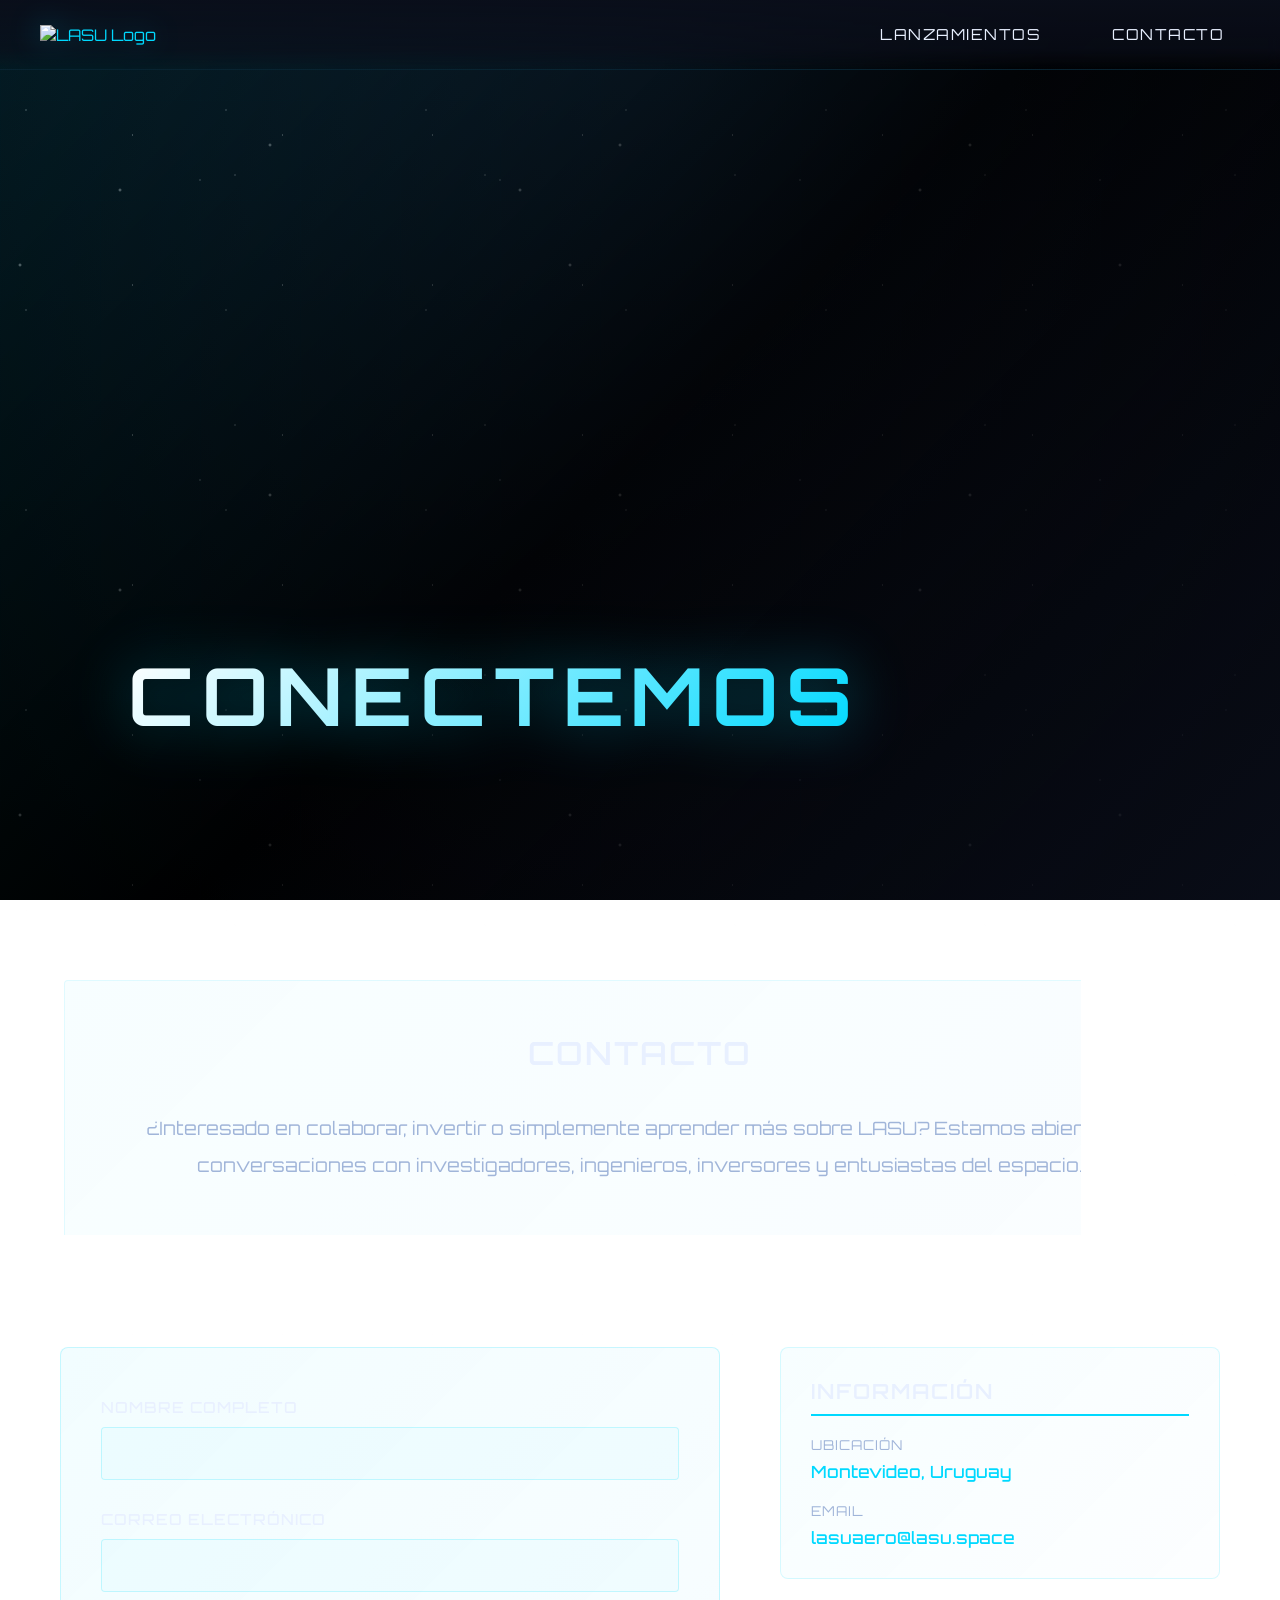
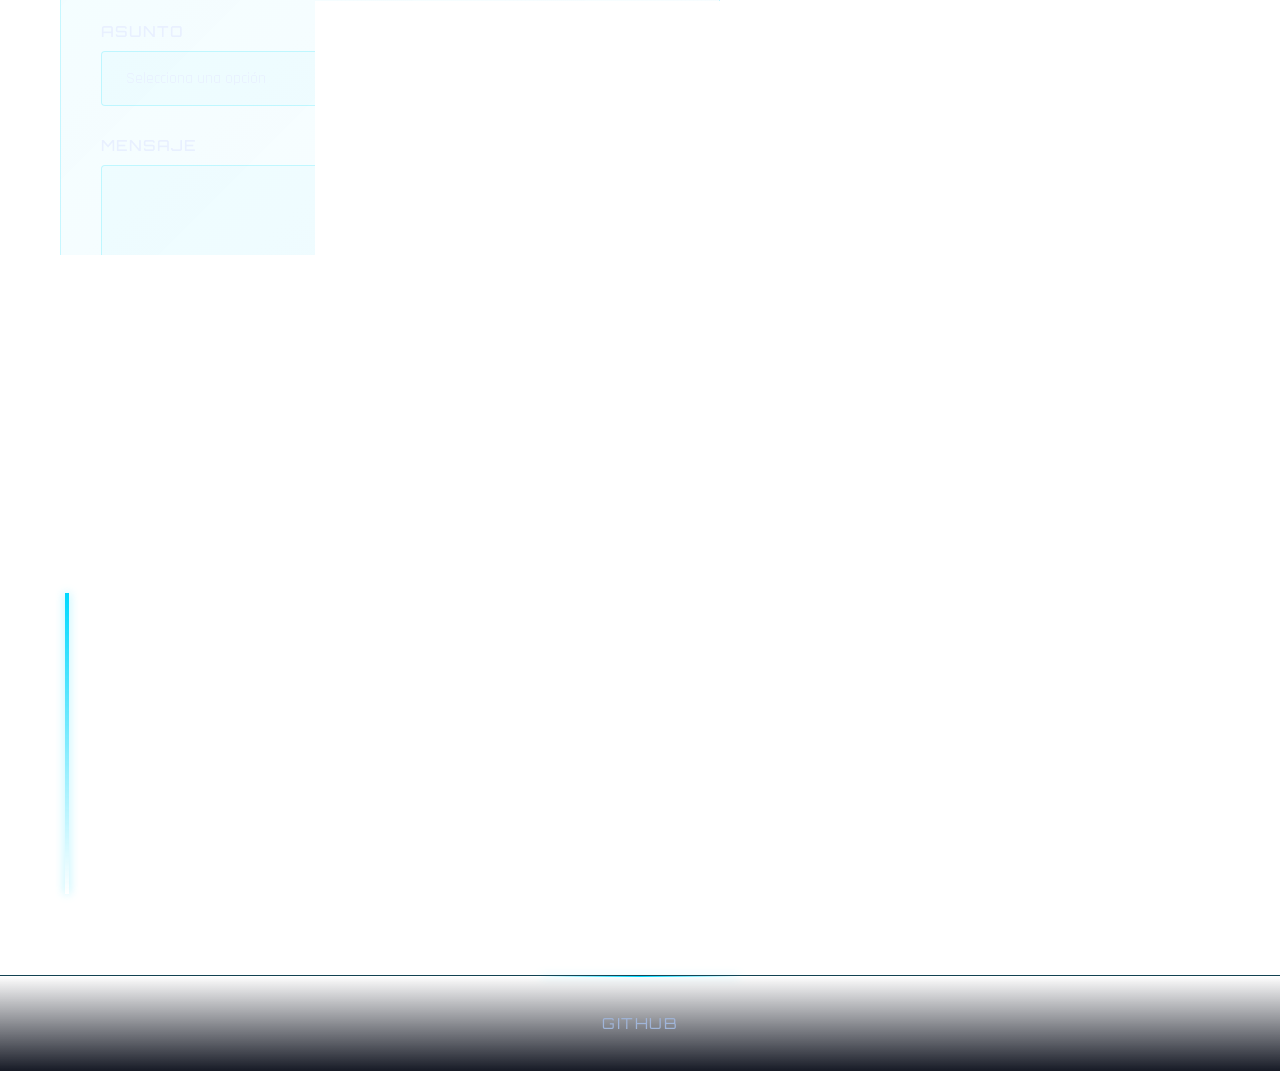
==== docs/contacto.html @ 4ed7aaea "Add contact page and form functionality - Created contacto.html for the contact page with a form for" ====
<!DOCTYPE html>
<html lang="es">
  <head>
    <meta charset="UTF-8" />
    <meta name="viewport" content="width=device-width, initial-scale=1.0" />
    <title>LASU | Contacto</title>
    <link rel="stylesheet" href="styles.css" />
    <link rel="icon" href="favicon.png" />
    <link rel="preconnect" href="https://fonts.googleapis.com" />
    <link rel="preconnect" href="https://fonts.gstatic.com" crossorigin />
    <link href="https://fonts.googleapis.com/css2?family=Orbitron:wght@400;500;600;700;900&family=Rajdhani:wght@300;400;500;600;700&display=swap" rel="stylesheet" />
  </head>
  <body>
    <GlobalScripts />
    <header class="header">
      <nav class="navbar">
        <a href="index.html">
          <img src="LASU_logo.png" alt="LASU Logo" class="logo" />
        </a>
        <div class="menu-desktop">
          <a href="lanzamientos.html">Lanzamientos</a>
          <a href="contacto.html">Contacto</a>
        </div>
      </nav>
    </header>
    
    <!-- Menú móvil -->
    <aside class="menu-mobile" id="menuMobile">
      <a href="lanzamientos.html">Lanzamientos</a>
      <a href="contacto.html">Contacto</a>
    </aside>
    
    <!-- Overlay -->
    <div class="overlay" id="overlay"></div>
    
    <!-- UI ROOT -->
    <div id="ui-root">
      <button class="menu-btn" id="menuBtn" aria-label="Abrir menú">
        <span></span>
        <span></span>
        <span></span>
      </button>
    </div>
    
    <!-- Hero Section -->
    <div class="hero" style="background-image: url('https://images.unsplash.com/photo-1451187580459-43490279c0fa?w=1920')">
      <div class="nl">
        <h2>Conectemos</h2>
      </div>
    </div>
    
    <main>
      <div class="contact-intro article" style="max-width: 90%;">
        <h2>Contacto</h2>
        <p>
          ¿Interesado en colaborar, invertir o simplemente aprender más sobre LASU?
          Estamos abiertos a conversaciones con investigadores, ingenieros, inversores
          y entusiastas del espacio.
        </p>
      </div>

      <!-- Contact Form -->
      <div class="contact-container">
        <div class="contact-form-wrapper">
          <div class="contact-form">
            <div class="form-group">
              <label for="nombre">Nombre completo</label>
              <input type="text" id="nombre" name="nombre" required />
            </div>

            <div class="form-group">
              <label for="email">Correo electrónico</label>
              <input type="email" id="email" name="email" required />
            </div>

            <div class="form-group">
              <label for="asunto">Asunto</label>
              <select id="asunto" name="asunto" required>
                <option value="">Selecciona una opción</option>
                <option value="colaboracion">Colaboración técnica</option>
                <option value="inversion">Oportunidades de inversión</option>
                <option value="prensa">Consultas de prensa</option>
                <option value="academico">Colaboración académica</option>
                <option value="otro">Otro</option>
              </select>
            </div>

            <div class="form-group">
              <label for="mensaje">Mensaje</label>
              <textarea id="mensaje" name="mensaje" rows="6" required></textarea>
            </div>

            <button type="submit" class="btn-vaso btn-submit">
              Enviar mensaje
            </button>
          </div>
        </div>

        <!-- Contact Info Sidebar -->
        <div class="contact-info">
          <div class="info-section">
            <h3>Información</h3>
            <div class="info-item">
              <span class="info-label">Ubicación</span>
              <span class="info-value">Montevideo, Uruguay</span>
            </div>
            <div class="info-item">
              <span class="info-label">Email</span>
              <span class="info-value">lasuaero@lasu.space</span>
            </div>
          </div>

          <div class="info-section">
            <h3>Áreas de interés</h3>
            <ul class="interest-list">
              <li>Ingeniería aeroespacial</li>
              <li>Sistemas de propulsión</li>
              <li>Aviónica y telemetría</li>
              <li>Física teórica aplicada</li>
              <li>Manufactura avanzada</li>
            </ul>
          </div>
        </div>
      </div>

      <div class="article" style="max-width: 90%; margin-top: 80px;">
        <h2>Oportunidades</h2>
        <p>
          Buscamos colaboradores técnicos, inversores visionarios y socios estratégicos
          que compartan nuestra pasión por la exploración espacial y el desarrollo
          tecnológico sostenible. Si crees que puedes contribuir a nuestra misión,
          nos encantaría conocerte.
        </p>
      </div>
    </main>
    
    <!-- Footer -->
    <footer class="site-footer">
      <a href="#">GitHub</a>
    </footer>

    <script src="scripts.js" defer></script>
    <script src="overlay.js" defer></script>
    <script src="contact.js" defer></script>
  </body>
</html>
---- docs/styles.css ----
/* ================= CUSTOM PROPERTIES ================= */
:root {
  --navbar-h: 70px;
  --menu-width: 300px;
  --accent: #00d9ff;
  --accent-glow: rgba(0, 217, 255, 0.4);
  --menu-bg: rgba(5, 10, 20, 0.95);
  --overlay-bg: rgba(0, 0, 0, 0.7);
  --blur-level: 8px;
  --space-dark: #0a0e1a;
  --space-darker: #050810;
  --text-primary: #e8f0ff;
  --text-secondary: #a0b5d9;
}

/* ================= RESET & BASE ================= */
* {
  box-sizing: border-box;
  margin: 0;
  padding: 0;
}

html {
  font-family: "Orbitron", "Rajdhani", "Exo 2", system-ui, sans-serif;
  font-weight: 300;
  color: var(--text-primary);
  scroll-behavior: smooth;
}

body {
  min-height: 100vh;
  background: radial-gradient(ellipse at top, #0f1829 0%, #000000 100%);
  background-attachment: fixed;
  color: var(--text-primary);
  overflow-x: hidden;
  display: flex;
  flex-direction: column;
  position: relative;
}

/* Starfield background effect */
body::before {
  content: '';
  position: fixed;
  width: 200%;
  height: 200%;
  top: -50%;
  left: -50%;
  background-image: 
    radial-gradient(2px 2px at 20% 30%, white, transparent),
    radial-gradient(2px 2px at 60% 70%, white, transparent),
    radial-gradient(1px 1px at 50% 50%, white, transparent),
    radial-gradient(1px 1px at 80% 10%, white, transparent),
    radial-gradient(2px 2px at 90% 60%, white, transparent),
    radial-gradient(1px 1px at 33% 80%, white, transparent),
    radial-gradient(1px 1px at 15% 90%, white, transparent);
  background-size: 
    550px 550px,
    350px 350px,
    250px 250px,
    300px 300px,
    400px 400px,
    200px 200px,
    150px 150px;
  background-repeat: repeat;
  animation: stars 120s linear infinite;
  opacity: 0.6;
  z-index: 0;
  pointer-events: none;
}

@keyframes stars {
  from { transform: translateY(0); }
  to { transform: translateY(-1000px); }
}

/* Grid overlay */
body::after {
  content: '';
  position: fixed;
  inset: 0;
  background-image: 
    linear-gradient(rgba(0, 217, 255, 0.03) 1px, transparent 1px),
    linear-gradient(90deg, rgba(0, 217, 255, 0.03) 1px, transparent 1px);
  background-size: 100px 100px;
  pointer-events: none;
  z-index: 0;
  opacity: 0.3;
}

main {
  position: relative;
  flex: 1;
  z-index: 1;
}

a {
  color: var(--accent);
  transition: all 0.3s ease;
  text-decoration: none;
}

a:hover {
  color: #ffffff;
  text-shadow: 0 0 10px var(--accent-glow);
}

/* ================= NAVBAR ================= */
.navbar {
  position: fixed;
  top: 0;
  left: 0;
  width: 100%;
  height: var(--navbar-h);
  padding: 0 40px;
  display: flex;
  align-items: center;
  justify-content: space-between;
  background: linear-gradient(to bottom, 
    rgba(10, 14, 26, 0.95) 0%, 
    rgba(10, 14, 26, 0.7) 70%,
    transparent 100%);
  backdrop-filter: blur(10px);
  border-bottom: 1px solid rgba(0, 217, 255, 0.1);
  z-index: 1000;
  transition: all 0.5s cubic-bezier(0.4, 0, 0.2, 1);
}

.logo {
  display: flex;
  width: 120px;
  filter: drop-shadow(0 0 15px rgba(0, 217, 255, 0.3));
  transform: translateY(0);
  opacity: 1;
  transition:
    transform 0.5s cubic-bezier(0.4, 0, 0.2, 1),
    opacity 0.3s ease;
}

.logo.oculta {
  transform: translateY(-200%);
  opacity: 0;
}

/* ================= DESKTOP MENU ================= */
.menu-desktop {
  display: flex;
  gap: 40px;
  transform: translateY(0);
  opacity: 1;
  transition:
    transform 0.5s cubic-bezier(0.4, 0, 0.2, 1),
    opacity 0.3s ease;
}

.menu-desktop.oculta {
  transform: translateY(-200%);
  opacity: 0;
}

.menu-desktop a {
  color: var(--text-primary);
  text-decoration: none;
  position: relative;
  font-size: 0.95rem;
  font-weight: 400;
  letter-spacing: 1.5px;
  text-transform: uppercase;
  padding: 8px 16px;
  transition: all 0.3s ease;
}

.menu-desktop a::before {
  content: '';
  position: absolute;
  inset: 0;
  background: linear-gradient(135deg, 
    rgba(0, 217, 255, 0.1), 
    rgba(0, 150, 255, 0.05));
  opacity: 0;
  transition: opacity 0.3s ease;
  z-index: -1;
  clip-path: polygon(5% 0%, 100% 0%, 95% 100%, 0% 100%);
}

.menu-desktop a::after {
  content: "";
  position: absolute;
  bottom: 0;
  left: 0;
  width: 0;
  height: 2px;
  background: linear-gradient(90deg, var(--accent), #0096ff);
  box-shadow: 0 0 10px var(--accent-glow);
  transition: width 0.4s cubic-bezier(0.4, 0, 0.2, 1);
}

.menu-desktop a:hover::before {
  opacity: 1;
}

.menu-desktop a:hover::after {
  width: 100%;
}

.menu-desktop a:hover {
  color: var(--accent);
  transform: translateY(-2px);
}

/* ================= MOBILE MENU ================= */
.menu-mobile {
  position: fixed;
  top: 0;
  right: 0;
  width: var(--menu-width);
  height: 100vh;
  padding: calc(var(--navbar-h) + 30px) 30px;
  display: flex;
  flex-direction: column;
  gap: 25px;
  background: var(--menu-bg);
  backdrop-filter: blur(20px);
  border-left: 1px solid rgba(0, 217, 255, 0.2);
  transform: translateX(100%);
  transition: transform 0.4s cubic-bezier(0.4, 0, 0.2, 1);
  z-index: 2000;
}

.menu-mobile a {
  color: var(--text-primary);
  text-decoration: none;
  font-size: 1.1rem;
  letter-spacing: 1.2px;
  text-transform: uppercase;
  padding: 12px 16px;
  position: relative;
  opacity: 0;
  transform: translateX(-20px);
  transition:
    opacity 0.3s ease,
    transform 0.3s ease,
    color 0.3s ease;
}

.menu-mobile a::before {
  content: '›';
  position: absolute;
  left: 0;
  opacity: 0;
  transition: opacity 0.3s ease;
  color: var(--accent);
}

.menu-mobile a:hover {
  color: var(--accent);
  transform: translateX(8px);
}

.menu-mobile a:hover::before {
  opacity: 1;
}

body.menu-open .menu-mobile {
  transform: translateX(0);
}

body.menu-open .menu-mobile a {
  opacity: 1;
  transform: translateX(0);
}

body.menu-open .menu-mobile a:nth-child(1) { transition-delay: 0.1s; }
body.menu-open .menu-mobile a:nth-child(2) { transition-delay: 0.15s; }
body.menu-open .menu-mobile a:nth-child(3) { transition-delay: 0.2s; }

/* ================= UI ROOT & HAMBURGER ================= */
#ui-root {
  position: fixed;
  inset: 0;
  z-index: 2147483647;
  pointer-events: none;
  isolation: isolate;
}

#ui-root .menu-btn {
  position: fixed;
  top: 18px;
  right: 40px;
  height: 40px;
  width: 40px;
  display: none;
  flex-direction: column;
  justify-content: center;
  align-items: center;
  gap: 6px;
  pointer-events: auto;
  background: rgba(0, 217, 255, 0.05);
  border: 1px solid rgba(0, 217, 255, 0.3);
  padding: 8px;
  cursor: pointer;
  transition: all 0.3s ease;
}

#ui-root .menu-btn:hover {
  background: rgba(0, 217, 255, 0.15);
  border-color: var(--accent);
  box-shadow: 0 0 20px var(--accent-glow);
}

#ui-root .menu-btn span {
  width: 22px;
  height: 2px;
  background: var(--accent);
  transform: translateY(0);
  border-radius: 2px;
  box-shadow: 0 0 8px var(--accent-glow);
  transition:
    transform 0.3s cubic-bezier(0.4, 0, 0.2, 1),
    opacity 0.2s linear;
}

body.menu-open #ui-root .menu-btn span:nth-child(1) {
  transform: translateY(8px) rotate(45deg);
}

body.menu-open #ui-root .menu-btn span:nth-child(2) {
  opacity: 0;
}

body.menu-open #ui-root .menu-btn span:nth-child(3) {
  transform: translateY(-8px) rotate(-45deg);
}

/* ================= OVERLAY ================= */
.overlay {
  position: fixed;
  inset: 0;
  background: var(--overlay-bg);
  backdrop-filter: blur(var(--blur-level));
  opacity: 0;
  visibility: hidden;
  pointer-events: none;
  transition: opacity 0.3s ease;
  z-index: 1500;
}

body.menu-open .overlay {
  opacity: 1;
  visibility: visible;
  pointer-events: auto;
}

/* ================= HERO ================= */
.hero {
  height: 100vh;
  min-height: 100svh;
  background-size: cover;
  background-position: center;
  background-repeat: no-repeat;
  display: flex;
  align-items: center;
  justify-content: center;
  position: relative;
  overflow: hidden;
}

.hero::before {
  content: '';
  position: absolute;
  inset: 0;
  background: linear-gradient(
    135deg,
    rgba(0, 217, 255, 0.1) 0%,
    rgba(0, 0, 0, 0.7) 50%,
    rgba(10, 14, 26, 0.9) 100%
  );
  z-index: 1;
}

.hero > * {
  position: relative;
  z-index: 2;
}

/* ================= NL SECTION ================= */
.nl {
  width: auto;
  position: absolute;
  bottom: 15%;
  left: 10%;
  color: #fff;
  opacity: 0;
  transform: translateY(60px);
  animation: fadeUp 1.5s cubic-bezier(0.4, 0, 0.2, 1) 0.5s forwards;
}

.nl h2 {
  font-size: 5rem;
  font-weight: 700;
  letter-spacing: 8px;
  margin-bottom: 30px;
  text-transform: uppercase;
  background: linear-gradient(135deg, #ffffff, var(--accent));
  -webkit-background-clip: text;
  -webkit-text-fill-color: transparent;
  background-clip: text;
  filter: drop-shadow(0 0 30px var(--accent-glow));
  line-height: 1;
}

@keyframes fadeUp {
  to {
    opacity: 1;
    transform: translateY(0);
  }
}

/* ================= BUTTON ================= */
.btn-vaso {
  position: relative;
  padding: 16px 60px;
  background: transparent;
  color: white;
  border: 2px solid var(--accent);
  font-size: 1rem;
  font-weight: 500;
  letter-spacing: 2px;
  text-transform: uppercase;
  cursor: pointer;
  overflow: hidden;
  z-index: 0;
  transition: all 0.4s ease;
  clip-path: polygon(8% 0%, 100% 0%, 92% 100%, 0% 100%);
  box-shadow: 
    0 0 20px rgba(0, 217, 255, 0.2),
    inset 0 0 20px rgba(0, 217, 255, 0.05);
}

.btn-vaso::before {
  content: "";
  position: absolute;
  left: -100%;
  top: 0;
  width: 100%;
  height: 100%;
  background: linear-gradient(90deg, 
    transparent, 
    var(--accent), 
    transparent);
  transition: left 0.6s cubic-bezier(0.4, 0, 0.2, 1);
  z-index: -1;
}

.btn-vaso:hover {
  color: var(--space-darker);
  border-color: white;
  box-shadow: 
    0 0 40px var(--accent-glow),
    inset 0 0 40px rgba(0, 217, 255, 0.3);
  transform: translateY(-3px);
}

.btn-vaso:hover::before {
  left: 100%;
}

/* ================= ARTICLE ================= */
.article {
  max-width: 800px;
  position: relative;
  margin: 80px auto;
  text-align: center;
  padding: 40px;
  font-weight: 300;
  font-size: 1.15rem;
  line-height: 2;
  color: var(--text-secondary);
  background: linear-gradient(135deg,
    rgba(0, 217, 255, 0.03),
    rgba(0, 150, 255, 0.02));
  border: 1px solid rgba(0, 217, 255, 0.1);
  border-radius: 4px;
  backdrop-filter: blur(10px);
  opacity: 0;
  transform: translateY(30px);
  animation: fadeUp 0.8s cubic-bezier(0.4, 0, 0.2, 1) forwards;
  animation-delay: calc(var(--article-index, 0) * 0.15s);
}

.article:nth-child(1) { --article-index: 1; }
.article:nth-child(2) { --article-index: 2; }
.article:nth-child(3) { --article-index: 3; }
.article:nth-child(4) { --article-index: 4; }
.article:nth-child(5) { --article-index: 5; }

.article::before {
  content: '';
  position: absolute;
  top: 0;
  left: 0;
  width: 4px;
  height: 100%;
  background: linear-gradient(180deg, var(--accent), transparent);
  box-shadow: 0 0 10px var(--accent-glow);
}

.article h2 {
  font-size: 2rem;
  font-weight: 600;
  letter-spacing: 2px;
  margin-bottom: 25px;
  color: var(--text-primary);
  text-transform: uppercase;
}

.article p {
  margin-bottom: 1.2em;
  color: var(--text-secondary);
}

.article strong {
  color: var(--accent);
  font-weight: 500;
}

/* ================= CONTAINER ================= */
.container {
  max-width: 1200px;
  margin: 0 auto;
  padding: 5rem 3rem;
  font-size: 1.1rem;
  font-weight: 300;
  line-height: 1.9;
  color: var(--text-secondary);
}

.container h1,
.container h2,
.container h3 {
  line-height: 1.3;
  margin-top: 3rem;
  margin-bottom: 1.5rem;
  color: var(--text-primary);
  letter-spacing: 1px;
}

.container h1 {
  font-size: 3rem;
  background: linear-gradient(135deg, #ffffff, var(--accent));
  -webkit-background-clip: text;
  -webkit-text-fill-color: transparent;
  background-clip: text;
}

.container h2 {
  font-size: 2.2rem;
  border-left: 4px solid var(--accent);
  padding-left: 20px;
}

.container p {
  margin-bottom: 1.5rem;
}

.container blockquote {
  margin: 2.5rem 0;
  padding: 20px 30px;
  padding-left: 30px;
  border-left: 4px solid var(--accent);
  background: rgba(0, 217, 255, 0.05);
  font-style: italic;
  color: var(--text-secondary);
}

/* ================= MEDIA FRAME ================= */
.media-frame {
  width: 100%;
  max-width: 900px;
  height: 80vh;
  border: 2px solid rgba(0, 217, 255, 0.3);
  border-radius: 8px;
  margin: 3rem auto;
  display: block;
  box-shadow: 
    0 0 40px rgba(0, 217, 255, 0.2),
    inset 0 0 40px rgba(0, 217, 255, 0.05);
  background: rgba(5, 8, 16, 0.8);
}

.media-image {
  max-width: 100%;
  height: auto;
  display: block;
  margin: 3rem auto;
  border: 2px solid rgba(0, 217, 255, 0.3);
  border-radius: 8px;
  box-shadow: 0 0 40px rgba(0, 217, 255, 0.2);
}

/* ================= FOOTER ================= */
.site-footer {
  width: 100%;
  padding: 30px 40px;
  background: linear-gradient(to top,
    rgba(10, 14, 26, 0.95),
    transparent);
  border-top: 1px solid rgba(0, 217, 255, 0.2);
  display: flex;
  gap: 40px;
  justify-content: center;
  align-items: center;
  color: var(--text-secondary);
  backdrop-filter: blur(10px);
  position: relative;
  z-index: 10;
}

.site-footer::before {
  content: '';
  position: absolute;
  top: 0;
  left: 50%;
  transform: translateX(-50%);
  width: 200px;
  height: 1px;
  background: linear-gradient(90deg,
    transparent,
    var(--accent),
    transparent);
  box-shadow: 0 0 10px var(--accent-glow);
}

.site-footer a {
  color: var(--text-secondary);
  text-decoration: none;
  font-size: 0.95rem;
  letter-spacing: 1.5px;
  text-transform: uppercase;
  transition: all 0.3s ease;
  position: relative;
  padding: 8px 20px;
}

.site-footer a::after {
  content: '';
  position: absolute;
  bottom: 0;
  left: 50%;
  transform: translateX(-50%);
  width: 0;
  height: 2px;
  background: var(--accent);
  transition: width 0.3s ease;
}

.site-footer a:hover {
  color: var(--accent);
}

.site-footer a:hover::after {
  width: 80%;
}

/* ================= RESPONSIVE ================= */
@media (max-aspect-ratio: 4/3) {
  .menu-desktop {
    display: none;
  }
  #ui-root .menu-btn {
    display: flex;
  }
  .nl h2 {
    font-size: 3rem;
  }
  .article {
    max-width: 90%;
    padding: 30px 20px;
    margin: 50px auto;
  }
  .navbar {
    padding: 0 20px;
  }
}

@media (max-width: 768px) {
  .nl {
    left: 5%;
    bottom: 10%;
  }
  .nl h2 {
    font-size: 2.5rem;
    letter-spacing: 4px;
  }
  .container {
    padding: 3rem 1.5rem;
  }
}

/* ================= ACCESSIBILITY ================= */
@media (prefers-reduced-motion: reduce) {
  *,
  *::before,
  *::after {
    animation-duration: 0.01ms !important;
    animation-iteration-count: 1 !important;
    transition-duration: 0.01ms !important;
  }
  
  body::before {
    animation: none;
  }
}

/* ================= SCROLLBAR ================= */
::-webkit-scrollbar {
  width: 10px;
}

::-webkit-scrollbar-track {
  background: var(--space-darker);
}

::-webkit-scrollbar-thumb {
  background: linear-gradient(180deg, var(--accent), #0096ff);
  border-radius: 5px;
}

::-webkit-scrollbar-thumb:hover {
  background: var(--accent);
  box-shadow: 0 0 10px var(--accent-glow);
}

/* ================= SELECTION ================= */
::selection {
  background: var(--accent);
  color: var(--space-darker);
}

::-moz-selection {
  background: var(--accent);
  color: var(--space-darker);
}

/* ================= LAUNCHES PAGE ================= */
.launches-intro {
  text-align: center;
  margin-bottom: 60px;
}

.launch-card {
  max-width: 1000px;
  margin: 60px auto;
  background: linear-gradient(135deg,
    rgba(0, 217, 255, 0.05),
    rgba(0, 150, 255, 0.02));
  border: 1px solid rgba(0, 217, 255, 0.2);
  border-radius: 8px;
  overflow: hidden;
  backdrop-filter: blur(10px);
  transition: all 0.4s ease;
  opacity: 0;
  transform: translateY(30px);
  animation: fadeUp 0.8s cubic-bezier(0.4, 0, 0.2, 1) forwards;
  animation-delay: calc(var(--launch-index, 0) * 0.2s);
}

.launch-card:nth-child(2) { --launch-index: 1; }
.launch-card:nth-child(3) { --launch-index: 2; }
.launch-card:nth-child(4) { --launch-index: 3; }

.launch-card:hover {
  border-color: var(--accent);
  box-shadow: 0 0 40px rgba(0, 217, 255, 0.2);
  transform: translateY(-5px);
}

.launch-header {
  padding: 40px 40px 30px;
  border-bottom: 1px solid rgba(0, 217, 255, 0.1);
  position: relative;
}

.launch-status {
  display: inline-block;
  padding: 6px 16px;
  font-size: 0.75rem;
  font-weight: 600;
  letter-spacing: 1.5px;
  text-transform: uppercase;
  border-radius: 3px;
  margin-bottom: 20px;
}

.status-upcoming {
  background: rgba(0, 217, 255, 0.2);
  color: var(--accent);
  border: 1px solid var(--accent);
  box-shadow: 0 0 15px rgba(0, 217, 255, 0.3);
}

.status-planned {
  background: rgba(100, 150, 255, 0.2);
  color: #6496ff;
  border: 1px solid #6496ff;
}

.status-research {
  background: rgba(150, 100, 255, 0.2);
  color: #9664ff;
  border: 1px solid #9664ff;
}

.launch-title {
  font-size: 2.5rem;
  font-weight: 700;
  letter-spacing: 4px;
  margin: 0 0 10px 0;
  color: var(--text-primary);
  text-transform: uppercase;
}

.launch-subtitle {
  font-size: 1.1rem;
  color: var(--text-secondary);
  letter-spacing: 1px;
  margin: 0;
}

.launch-body {
  padding: 40px;
}

.launch-specs {
  display: grid;
  grid-template-columns: repeat(auto-fit, minmax(250px, 1fr));
  gap: 25px;
  margin-bottom: 35px;
}

.spec-item {
  display: flex;
  flex-direction: column;
  gap: 8px;
  padding: 20px;
  background: rgba(0, 217, 255, 0.03);
  border-left: 3px solid var(--accent);
  border-radius: 4px;
}

.spec-label {
  font-size: 0.85rem;
  color: var(--text-secondary);
  letter-spacing: 1px;
  text-transform: uppercase;
}

.spec-value {
  font-size: 1.1rem;
  color: var(--text-primary);
  font-weight: 500;
}

.launch-description {
  margin-bottom: 30px;
  color: var(--text-secondary);
  line-height: 1.9;
}

.launch-description p {
  margin-bottom: 15px;
}

.launch-link {
  display: inline-block;
}

/* ================= CONTACT PAGE ================= */
.contact-intro {
  text-align: center;
  margin-bottom: 60px;
}

.contact-container {
  max-width: 1200px;
  margin: 0 auto;
  padding: 40px 20px;
  display: grid;
  grid-template-columns: 1.5fr 1fr;
  gap: 60px;
  align-items: start;
}

.contact-form-wrapper {
  opacity: 0;
  transform: translateY(30px);
  animation: fadeUp 0.8s cubic-bezier(0.4, 0, 0.2, 1) 0.2s forwards;
}

.contact-form {
  background: linear-gradient(135deg,
    rgba(0, 217, 255, 0.05),
    rgba(0, 150, 255, 0.02));
  border: 1px solid rgba(0, 217, 255, 0.2);
  border-radius: 8px;
  padding: 50px 40px;
  backdrop-filter: blur(10px);
}

.form-group {
  margin-bottom: 30px;
}

.form-group label {
  display: block;
  margin-bottom: 10px;
  color: var(--text-primary);
  font-size: 0.95rem;
  font-weight: 500;
  letter-spacing: 1px;
  text-transform: uppercase;
}

.form-group input,
.form-group select,
.form-group textarea {
  width: 100%;
  padding: 15px 20px;
  background: rgba(0, 217, 255, 0.03);
  border: 1px solid rgba(0, 217, 255, 0.2);
  border-radius: 4px;
  color: var(--text-primary);
  font-family: 'Rajdhani', sans-serif;
  font-size: 1rem;
  transition: all 0.3s ease;
}

.form-group input:focus,
.form-group select:focus,
.form-group textarea:focus {
  outline: none;
  border-color: var(--accent);
  background: rgba(0, 217, 255, 0.08);
  box-shadow: 0 0 20px rgba(0, 217, 255, 0.2);
}

.form-group textarea {
  resize: vertical;
  min-height: 120px;
}

.form-group select {
  cursor: pointer;
}

.btn-submit {
  width: 100%;
  margin-top: 10px;
}

/* Contact Info Sidebar */
.contact-info {
  opacity: 0;
  transform: translateY(30px);
  animation: fadeUp 0.8s cubic-bezier(0.4, 0, 0.2, 1) 0.4s forwards;
}

.info-section {
  margin-bottom: 40px;
  padding: 30px;
  background: linear-gradient(135deg,
    rgba(0, 217, 255, 0.03),
    rgba(0, 150, 255, 0.01));
  border: 1px solid rgba(0, 217, 255, 0.15);
  border-radius: 8px;
  backdrop-filter: blur(10px);
}

.info-section h3 {
  font-size: 1.3rem;
  font-weight: 600;
  letter-spacing: 2px;
  text-transform: uppercase;
  margin-bottom: 20px;
  color: var(--text-primary);
  border-bottom: 2px solid var(--accent);
  padding-bottom: 10px;
}

.info-item {
  display: flex;
  flex-direction: column;
  gap: 8px;
  margin-bottom: 20px;
}

.info-item:last-child {
  margin-bottom: 0;
}

.info-label {
  font-size: 0.85rem;
  color: var(--text-secondary);
  letter-spacing: 1px;
  text-transform: uppercase;
}

.info-value {
  font-size: 1.05rem;
  color: var(--accent);
  font-weight: 500;
}

.social-links {
  display: flex;
  flex-direction: column;
  gap: 15px;
}

.social-link {
  display: flex;
  align-items: center;
  gap: 12px;
  padding: 12px 16px;
  color: var(--text-secondary);
  text-decoration: none;
  border: 1px solid rgba(0, 217, 255, 0.2);
  border-radius: 4px;
  transition: all 0.3s ease;
}

.social-link:hover {
  color: var(--accent);
  border-color: var(--accent);
  background: rgba(0, 217, 255, 0.08);
  transform: translateX(5px);
  box-shadow: 0 0 20px rgba(0, 217, 255, 0.2);
}

.social-link svg {
  flex-shrink: 0;
}

.interest-list {
  list-style: none;
  padding: 0;
}

.interest-list li {
  padding: 10px 0 10px 25px;
  color: var(--text-secondary);
  position: relative;
  border-bottom: 1px solid rgba(0, 217, 255, 0.1);
}

.interest-list li:last-child {
  border-bottom: none;
}

.interest-list li::before {
  content: '▸';
  position: absolute;
  left: 0;
  color: var(--accent);
  font-size: 1.2rem;
}

/* Responsive for contact and launches */
@media (max-width: 992px) {
  .contact-container {
    grid-template-columns: 1fr;
    gap: 40px;
  }
  
  .launch-specs {
    grid-template-columns: 1fr;
  }
  
  .launch-card {
    margin: 40px 20px;
  }
  
  .launch-header,
  .launch-body {
    padding: 30px 25px;
  }
  
  .contact-form {
    padding: 40px 30px;
  }
}

@media (max-width: 768px) {
  .launch-title {
    font-size: 2rem;
  }
  
  .launch-header,
  .launch-body {
    padding: 25px 20px;
  }
}
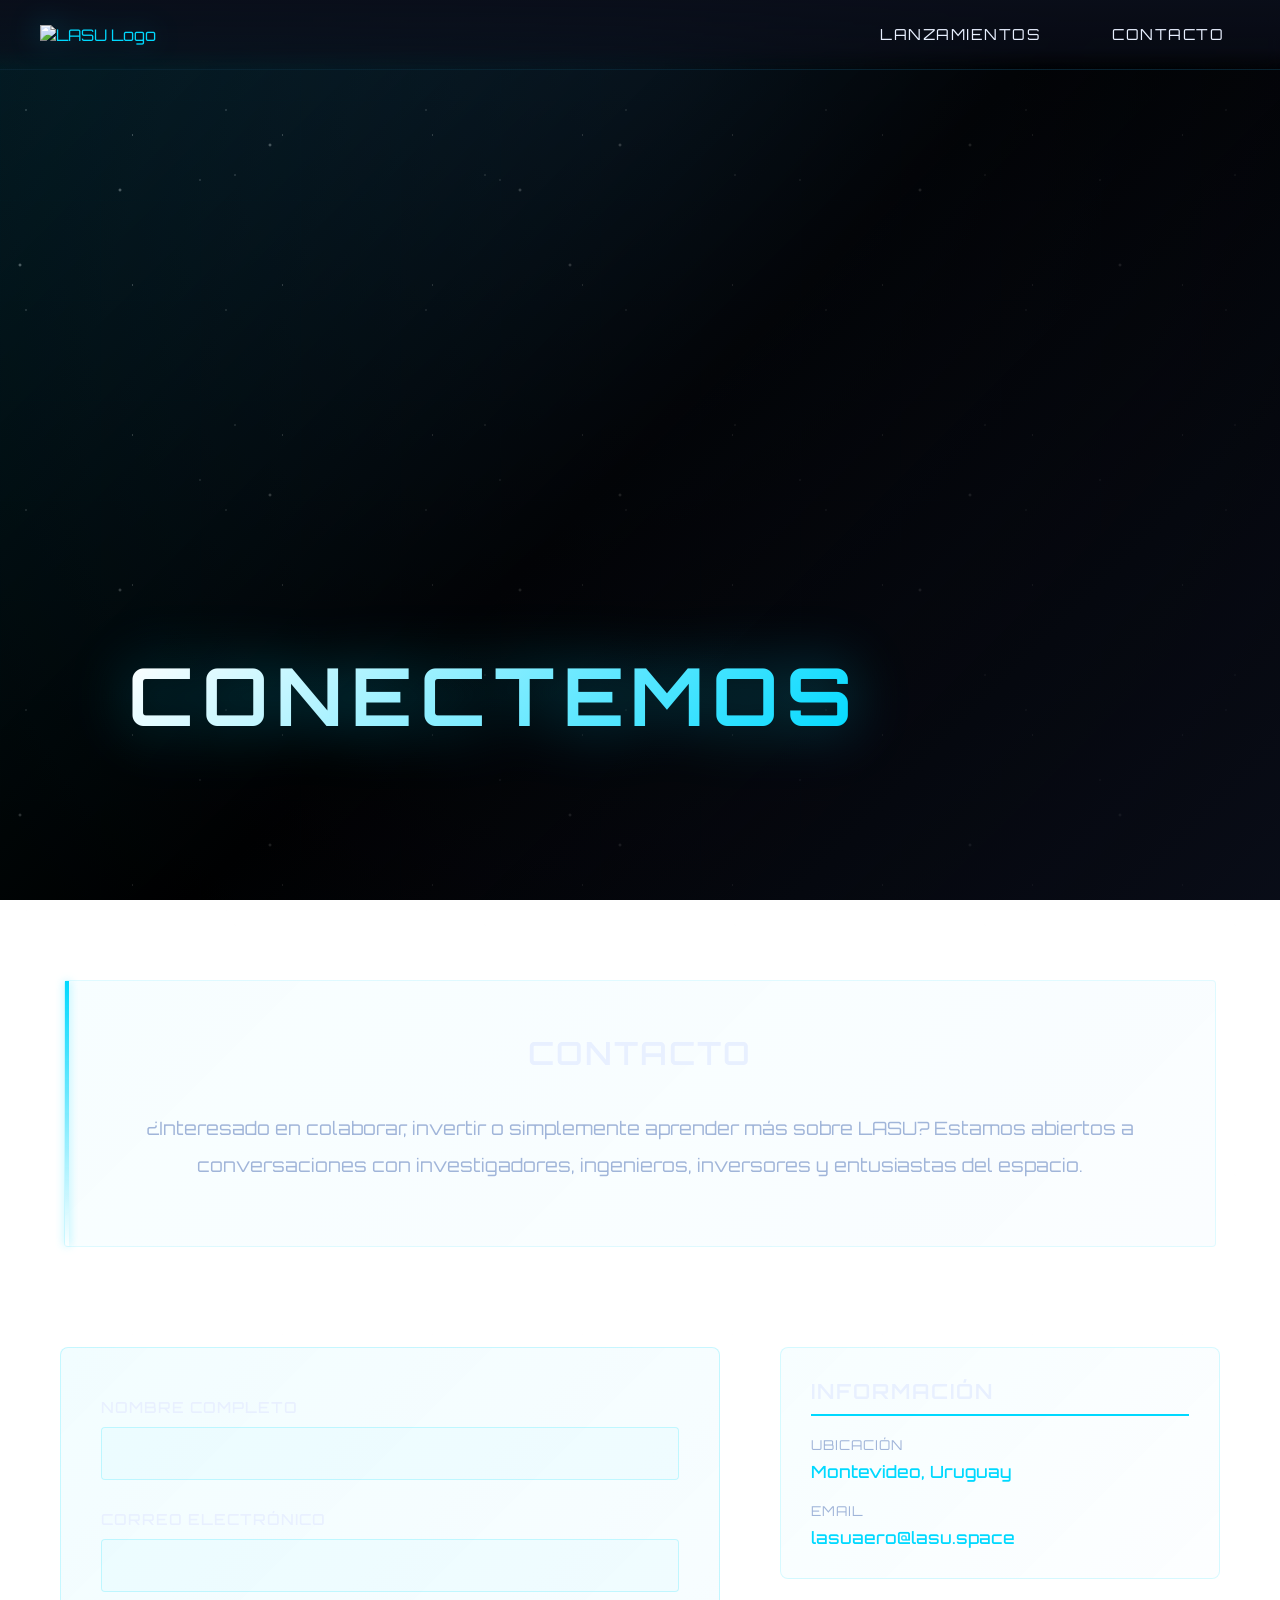
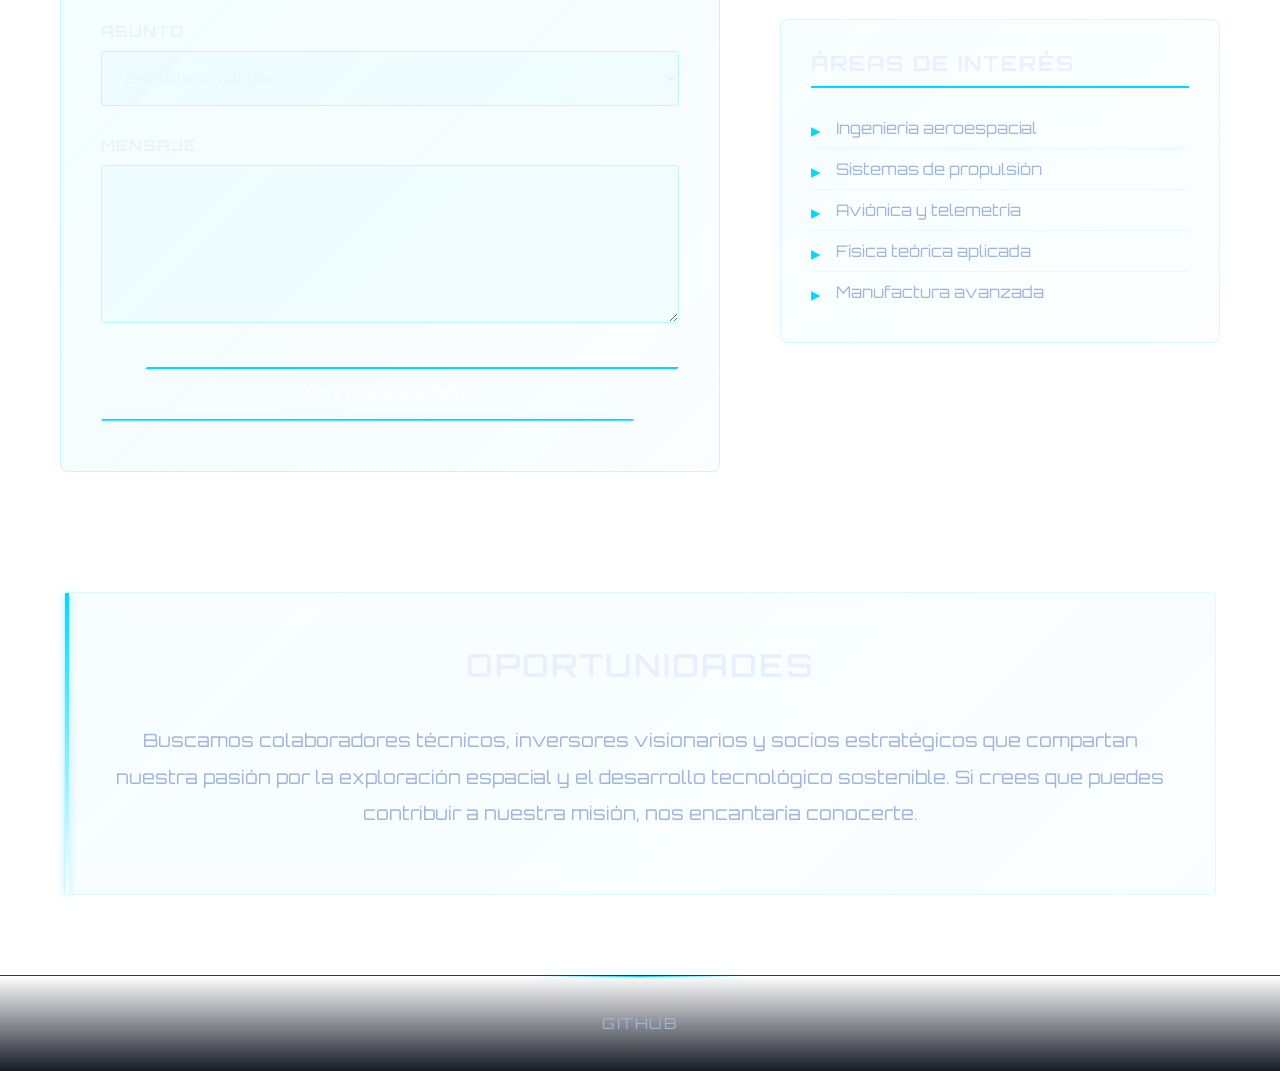
==== commit edc0ce1a: "Refactor HTML structure and styles; improve font loading and enhance layout consistency across multi" ====
--- a/docs/contacto.html
+++ b/docs/contacto.html
@@ -8,7 +8,10 @@
     <link rel="icon" href="favicon.png" />
     <link rel="preconnect" href="https://fonts.googleapis.com" />
     <link rel="preconnect" href="https://fonts.gstatic.com" crossorigin />
-    <link href="https://fonts.googleapis.com/css2?family=Orbitron:wght@400;500;600;700;900&family=Rajdhani:wght@300;400;500;600;700&display=swap" rel="stylesheet" />
+    <link
+      href="https://fonts.googleapis.com/css2?family=Orbitron:wght@400;500;600;700;900&family=Rajdhani:wght@300;400;500;600;700&display=swap"
+      rel="stylesheet"
+    />
   </head>
   <body>
     <GlobalScripts />
@@ -23,16 +26,16 @@
         </div>
       </nav>
     </header>
-    
+
     <!-- Menú móvil -->
     <aside class="menu-mobile" id="menuMobile">
       <a href="lanzamientos.html">Lanzamientos</a>
       <a href="contacto.html">Contacto</a>
     </aside>
-    
+
     <!-- Overlay -->
     <div class="overlay" id="overlay"></div>
-    
+
     <!-- UI ROOT -->
     <div id="ui-root">
       <button class="menu-btn" id="menuBtn" aria-label="Abrir menú">
@@ -41,21 +44,26 @@
         <span></span>
       </button>
     </div>
-    
+
     <!-- Hero Section -->
-    <div class="hero" style="background-image: url('https://images.unsplash.com/photo-1451187580459-43490279c0fa?w=1920')">
+    <div
+      class="hero"
+      style="
+        background-image: url(&quot;https://images.unsplash.com/photo-1451187580459-43490279c0fa?w=1920&quot;);
+      "
+    >
       <div class="nl">
         <h2>Conectemos</h2>
       </div>
     </div>
-    
+
     <main>
-      <div class="contact-intro article" style="max-width: 90%;">
+      <div class="contact-intro article" style="max-width: 90%">
         <h2>Contacto</h2>
         <p>
-          ¿Interesado en colaborar, invertir o simplemente aprender más sobre LASU?
-          Estamos abiertos a conversaciones con investigadores, ingenieros, inversores
-          y entusiastas del espacio.
+          ¿Interesado en colaborar, invertir o simplemente aprender más sobre
+          LASU? Estamos abiertos a conversaciones con investigadores,
+          ingenieros, inversores y entusiastas del espacio.
         </p>
       </div>
 
@@ -87,7 +95,12 @@
 
             <div class="form-group">
               <label for="mensaje">Mensaje</label>
-              <textarea id="mensaje" name="mensaje" rows="6" required></textarea>
+              <textarea
+                id="mensaje"
+                name="mensaje"
+                rows="6"
+                required
+              ></textarea>
             </div>
 
             <button type="submit" class="btn-vaso btn-submit">
@@ -123,17 +136,17 @@
         </div>
       </div>
 
-      <div class="article" style="max-width: 90%; margin-top: 80px;">
+      <div class="article" style="max-width: 90%; margin-top: 80px">
         <h2>Oportunidades</h2>
         <p>
-          Buscamos colaboradores técnicos, inversores visionarios y socios estratégicos
-          que compartan nuestra pasión por la exploración espacial y el desarrollo
-          tecnológico sostenible. Si crees que puedes contribuir a nuestra misión,
-          nos encantaría conocerte.
+          Buscamos colaboradores técnicos, inversores visionarios y socios
+          estratégicos que compartan nuestra pasión por la exploración espacial
+          y el desarrollo tecnológico sostenible. Si crees que puedes contribuir
+          a nuestra misión, nos encantaría conocerte.
         </p>
       </div>
     </main>
-    
+
     <!-- Footer -->
     <footer class="site-footer">
       <a href="#">GitHub</a>
@@ -143,4 +156,4 @@
     <script src="overlay.js" defer></script>
     <script src="contact.js" defer></script>
   </body>
-</html>+</html>
--- a/docs/styles.css
+++ b/docs/styles.css
@@ -40,13 +40,13 @@
 
 /* Starfield background effect */
 body::before {
-  content: '';
+  content: "";
   position: fixed;
   width: 200%;
   height: 200%;
   top: -50%;
   left: -50%;
-  background-image: 
+  background-image:
     radial-gradient(2px 2px at 20% 30%, white, transparent),
     radial-gradient(2px 2px at 60% 70%, white, transparent),
     radial-gradient(1px 1px at 50% 50%, white, transparent),
@@ -54,7 +54,7 @@
     radial-gradient(2px 2px at 90% 60%, white, transparent),
     radial-gradient(1px 1px at 33% 80%, white, transparent),
     radial-gradient(1px 1px at 15% 90%, white, transparent);
-  background-size: 
+  background-size:
     550px 550px,
     350px 350px,
     250px 250px,
@@ -70,16 +70,20 @@
 }
 
 @keyframes stars {
-  from { transform: translateY(0); }
-  to { transform: translateY(-1000px); }
+  from {
+    transform: translateY(0);
+  }
+  to {
+    transform: translateY(-1000px);
+  }
 }
 
 /* Grid overlay */
 body::after {
-  content: '';
+  content: "";
   position: fixed;
   inset: 0;
-  background-image: 
+  background-image:
     linear-gradient(rgba(0, 217, 255, 0.03) 1px, transparent 1px),
     linear-gradient(90deg, rgba(0, 217, 255, 0.03) 1px, transparent 1px);
   background-size: 100px 100px;
@@ -116,10 +120,12 @@
   display: flex;
   align-items: center;
   justify-content: space-between;
-  background: linear-gradient(to bottom, 
-    rgba(10, 14, 26, 0.95) 0%, 
+  background: linear-gradient(
+    to bottom,
+    rgba(10, 14, 26, 0.95) 0%,
     rgba(10, 14, 26, 0.7) 70%,
-    transparent 100%);
+    transparent 100%
+  );
   backdrop-filter: blur(10px);
   border-bottom: 1px solid rgba(0, 217, 255, 0.1);
   z-index: 1000;
@@ -171,12 +177,14 @@
 }
 
 .menu-desktop a::before {
-  content: '';
+  content: "";
   position: absolute;
   inset: 0;
-  background: linear-gradient(135deg, 
-    rgba(0, 217, 255, 0.1), 
-    rgba(0, 150, 255, 0.05));
+  background: linear-gradient(
+    135deg,
+    rgba(0, 217, 255, 0.1),
+    rgba(0, 150, 255, 0.05)
+  );
   opacity: 0;
   transition: opacity 0.3s ease;
   z-index: -1;
@@ -244,7 +252,7 @@
 }
 
 .menu-mobile a::before {
-  content: '›';
+  content: "›";
   position: absolute;
   left: 0;
   opacity: 0;
@@ -270,9 +278,15 @@
   transform: translateX(0);
 }
 
-body.menu-open .menu-mobile a:nth-child(1) { transition-delay: 0.1s; }
-body.menu-open .menu-mobile a:nth-child(2) { transition-delay: 0.15s; }
-body.menu-open .menu-mobile a:nth-child(3) { transition-delay: 0.2s; }
+body.menu-open .menu-mobile a:nth-child(1) {
+  transition-delay: 0.1s;
+}
+body.menu-open .menu-mobile a:nth-child(2) {
+  transition-delay: 0.15s;
+}
+body.menu-open .menu-mobile a:nth-child(3) {
+  transition-delay: 0.2s;
+}
 
 /* ================= UI ROOT & HAMBURGER ================= */
 #ui-root {
@@ -366,7 +380,7 @@
 }
 
 .hero::before {
-  content: '';
+  content: "";
   position: absolute;
   inset: 0;
   background: linear-gradient(
@@ -432,7 +446,7 @@
   z-index: 0;
   transition: all 0.4s ease;
   clip-path: polygon(8% 0%, 100% 0%, 92% 100%, 0% 100%);
-  box-shadow: 
+  box-shadow:
     0 0 20px rgba(0, 217, 255, 0.2),
     inset 0 0 20px rgba(0, 217, 255, 0.05);
 }
@@ -444,10 +458,7 @@
   top: 0;
   width: 100%;
   height: 100%;
-  background: linear-gradient(90deg, 
-    transparent, 
-    var(--accent), 
-    transparent);
+  background: linear-gradient(90deg, transparent, var(--accent), transparent);
   transition: left 0.6s cubic-bezier(0.4, 0, 0.2, 1);
   z-index: -1;
 }
@@ -455,7 +466,7 @@
 .btn-vaso:hover {
   color: var(--space-darker);
   border-color: white;
-  box-shadow: 
+  box-shadow:
     0 0 40px var(--accent-glow),
     inset 0 0 40px rgba(0, 217, 255, 0.3);
   transform: translateY(-3px);
@@ -476,9 +487,11 @@
   font-size: 1.15rem;
   line-height: 2;
   color: var(--text-secondary);
-  background: linear-gradient(135deg,
+  background: linear-gradient(
+    135deg,
     rgba(0, 217, 255, 0.03),
-    rgba(0, 150, 255, 0.02));
+    rgba(0, 150, 255, 0.02)
+  );
   border: 1px solid rgba(0, 217, 255, 0.1);
   border-radius: 4px;
   backdrop-filter: blur(10px);
@@ -488,14 +501,24 @@
   animation-delay: calc(var(--article-index, 0) * 0.15s);
 }
 
-.article:nth-child(1) { --article-index: 1; }
-.article:nth-child(2) { --article-index: 2; }
-.article:nth-child(3) { --article-index: 3; }
-.article:nth-child(4) { --article-index: 4; }
-.article:nth-child(5) { --article-index: 5; }
+.article:nth-child(1) {
+  --article-index: 1;
+}
+.article:nth-child(2) {
+  --article-index: 2;
+}
+.article:nth-child(3) {
+  --article-index: 3;
+}
+.article:nth-child(4) {
+  --article-index: 4;
+}
+.article:nth-child(5) {
+  --article-index: 5;
+}
 
 .article::before {
-  content: '';
+  content: "";
   position: absolute;
   top: 0;
   left: 0;
@@ -582,7 +605,7 @@
   border-radius: 8px;
   margin: 3rem auto;
   display: block;
-  box-shadow: 
+  box-shadow:
     0 0 40px rgba(0, 217, 255, 0.2),
     inset 0 0 40px rgba(0, 217, 255, 0.05);
   background: rgba(5, 8, 16, 0.8);
@@ -602,9 +625,7 @@
 .site-footer {
   width: 100%;
   padding: 30px 40px;
-  background: linear-gradient(to top,
-    rgba(10, 14, 26, 0.95),
-    transparent);
+  background: linear-gradient(to top, rgba(10, 14, 26, 0.95), transparent);
   border-top: 1px solid rgba(0, 217, 255, 0.2);
   display: flex;
   gap: 40px;
@@ -617,17 +638,14 @@
 }
 
 .site-footer::before {
-  content: '';
+  content: "";
   position: absolute;
   top: 0;
   left: 50%;
   transform: translateX(-50%);
   width: 200px;
   height: 1px;
-  background: linear-gradient(90deg,
-    transparent,
-    var(--accent),
-    transparent);
+  background: linear-gradient(90deg, transparent, var(--accent), transparent);
   box-shadow: 0 0 10px var(--accent-glow);
 }
 
@@ -643,7 +661,7 @@
 }
 
 .site-footer a::after {
-  content: '';
+  content: "";
   position: absolute;
   bottom: 0;
   left: 50%;
@@ -706,7 +724,7 @@
     animation-iteration-count: 1 !important;
     transition-duration: 0.01ms !important;
   }
-  
+
   body::before {
     animation: none;
   }
@@ -751,9 +769,11 @@
 .launch-card {
   max-width: 1000px;
   margin: 60px auto;
-  background: linear-gradient(135deg,
+  background: linear-gradient(
+    135deg,
     rgba(0, 217, 255, 0.05),
-    rgba(0, 150, 255, 0.02));
+    rgba(0, 150, 255, 0.02)
+  );
   border: 1px solid rgba(0, 217, 255, 0.2);
   border-radius: 8px;
   overflow: hidden;
@@ -765,9 +785,15 @@
   animation-delay: calc(var(--launch-index, 0) * 0.2s);
 }
 
-.launch-card:nth-child(2) { --launch-index: 1; }
-.launch-card:nth-child(3) { --launch-index: 2; }
-.launch-card:nth-child(4) { --launch-index: 3; }
+.launch-card:nth-child(2) {
+  --launch-index: 1;
+}
+.launch-card:nth-child(3) {
+  --launch-index: 2;
+}
+.launch-card:nth-child(4) {
+  --launch-index: 3;
+}
 
 .launch-card:hover {
   border-color: var(--accent);
@@ -898,9 +924,11 @@
 }
 
 .contact-form {
-  background: linear-gradient(135deg,
+  background: linear-gradient(
+    135deg,
     rgba(0, 217, 255, 0.05),
-    rgba(0, 150, 255, 0.02));
+    rgba(0, 150, 255, 0.02)
+  );
   border: 1px solid rgba(0, 217, 255, 0.2);
   border-radius: 8px;
   padding: 50px 40px;
@@ -930,7 +958,7 @@
   border: 1px solid rgba(0, 217, 255, 0.2);
   border-radius: 4px;
   color: var(--text-primary);
-  font-family: 'Rajdhani', sans-serif;
+  font-family: "Rajdhani", sans-serif;
   font-size: 1rem;
   transition: all 0.3s ease;
 }
@@ -968,9 +996,11 @@
 .info-section {
   margin-bottom: 40px;
   padding: 30px;
-  background: linear-gradient(135deg,
+  background: linear-gradient(
+    135deg,
     rgba(0, 217, 255, 0.03),
-    rgba(0, 150, 255, 0.01));
+    rgba(0, 150, 255, 0.01)
+  );
   border: 1px solid rgba(0, 217, 255, 0.15);
   border-radius: 8px;
   backdrop-filter: blur(10px);
@@ -1058,7 +1088,7 @@
 }
 
 .interest-list li::before {
-  content: '▸';
+  content: "▸";
   position: absolute;
   left: 0;
   color: var(--accent);
@@ -1071,20 +1101,20 @@
     grid-template-columns: 1fr;
     gap: 40px;
   }
-  
+
   .launch-specs {
     grid-template-columns: 1fr;
   }
-  
+
   .launch-card {
     margin: 40px 20px;
   }
-  
+
   .launch-header,
   .launch-body {
     padding: 30px 25px;
   }
-  
+
   .contact-form {
     padding: 40px 30px;
   }
@@ -1094,9 +1124,9 @@
   .launch-title {
     font-size: 2rem;
   }
-  
+
   .launch-header,
   .launch-body {
     padding: 25px 20px;
   }
-}+}
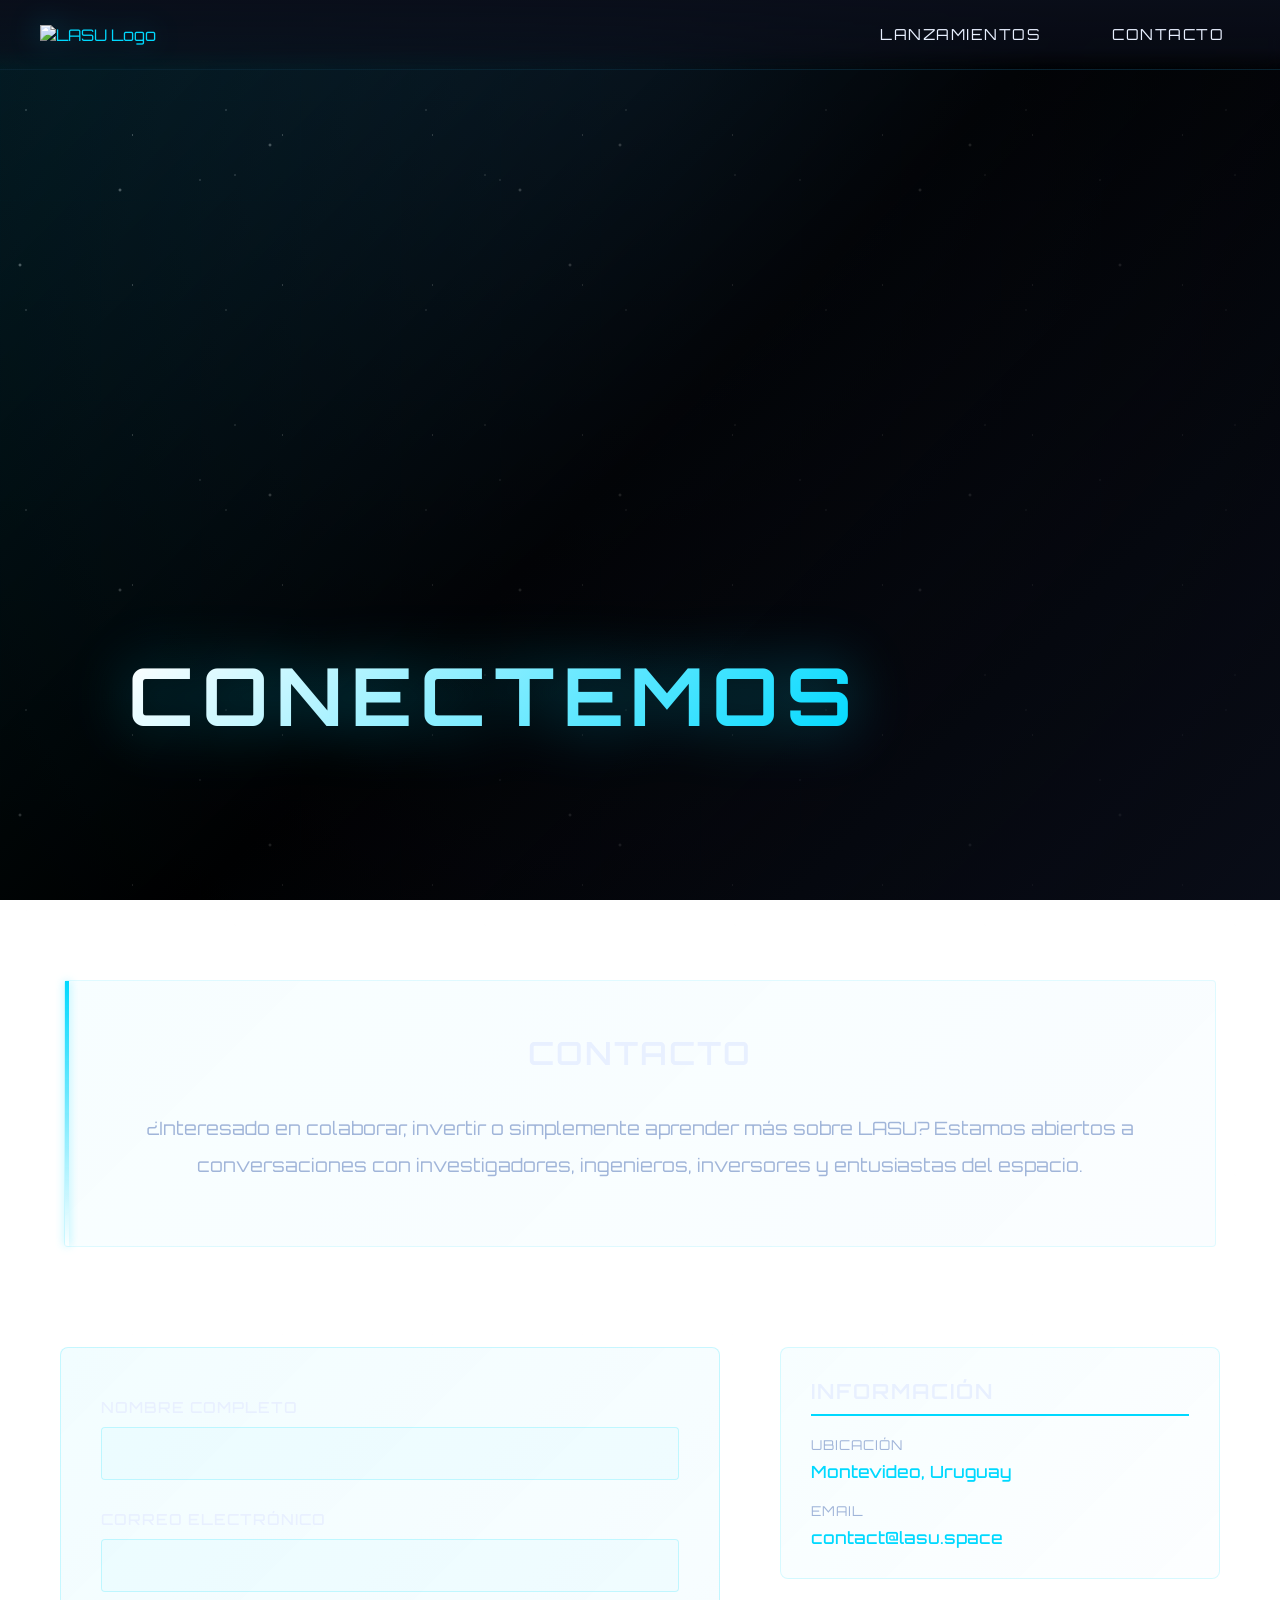
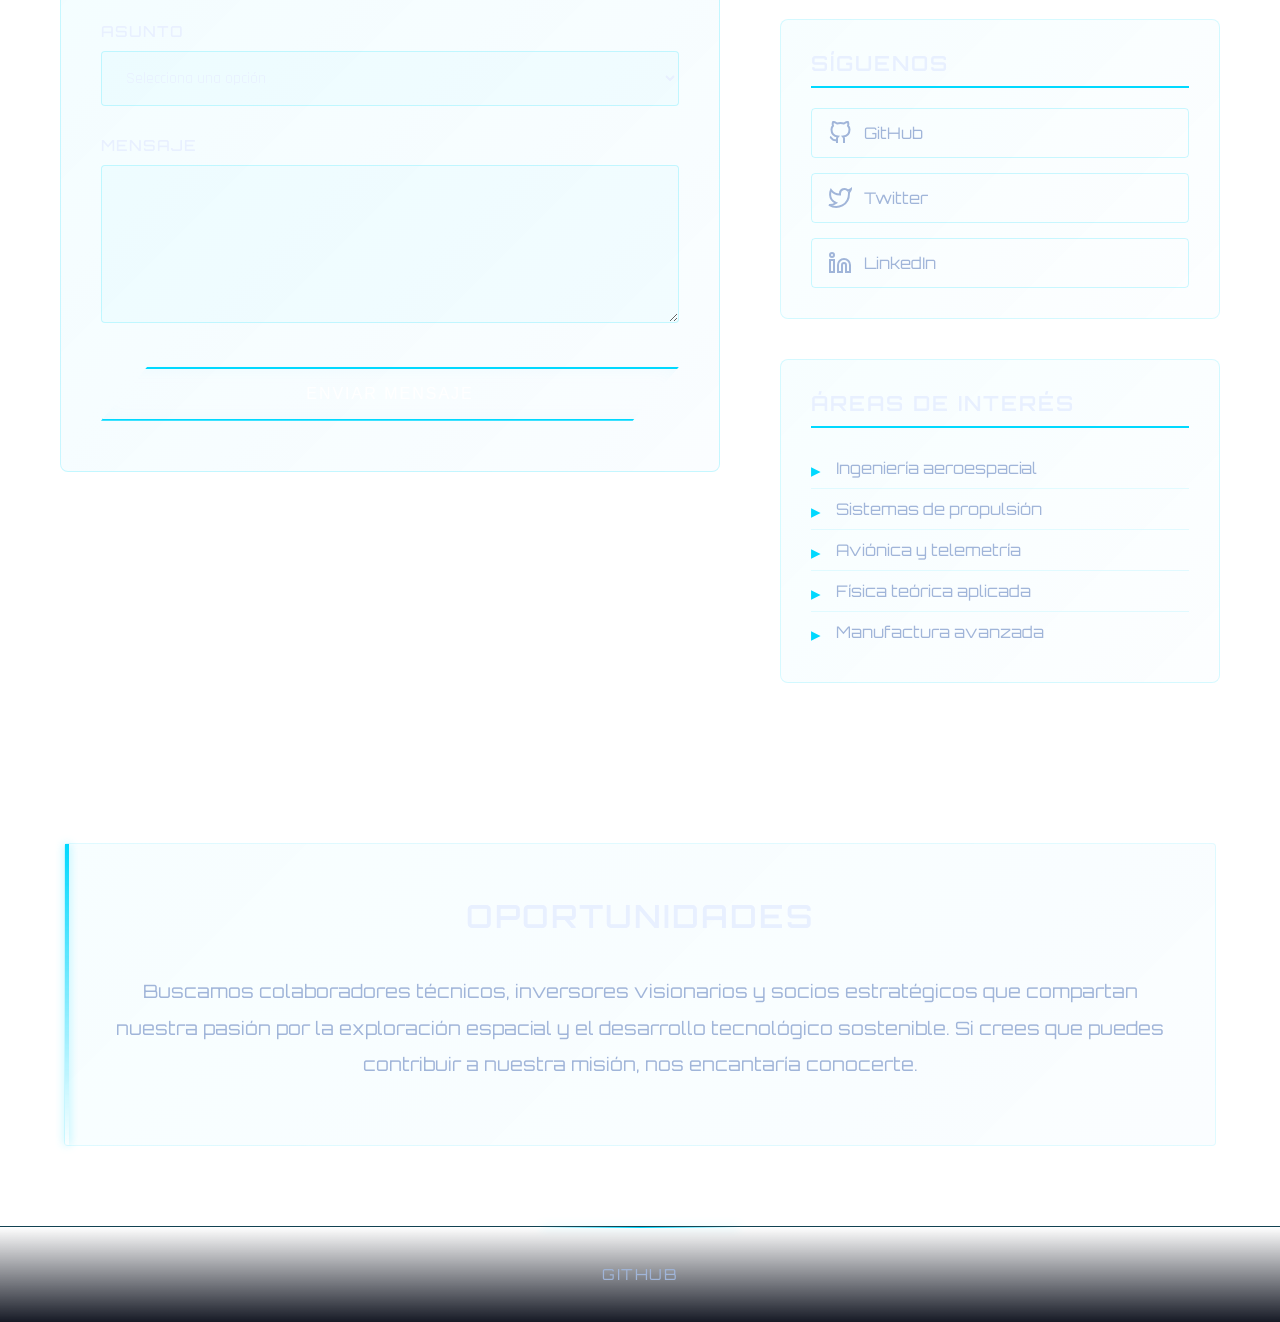
==== commit 16740678: "Refactor HTML structure and improve accessibility; update contact information and add social links -" ====
--- a/docs/contacto.html
+++ b/docs/contacto.html
@@ -8,10 +8,7 @@
     <link rel="icon" href="favicon.png" />
     <link rel="preconnect" href="https://fonts.googleapis.com" />
     <link rel="preconnect" href="https://fonts.gstatic.com" crossorigin />
-    <link
-      href="https://fonts.googleapis.com/css2?family=Orbitron:wght@400;500;600;700;900&family=Rajdhani:wght@300;400;500;600;700&display=swap"
-      rel="stylesheet"
-    />
+    <link href="https://fonts.googleapis.com/css2?family=Orbitron:wght@400;500;600;700;900&family=Rajdhani:wght@300;400;500;600;700&display=swap" rel="stylesheet" />
   </head>
   <body>
     <GlobalScripts />
@@ -26,16 +23,16 @@
         </div>
       </nav>
     </header>
-
+    
     <!-- Menú móvil -->
     <aside class="menu-mobile" id="menuMobile">
       <a href="lanzamientos.html">Lanzamientos</a>
       <a href="contacto.html">Contacto</a>
     </aside>
-
+    
     <!-- Overlay -->
     <div class="overlay" id="overlay"></div>
-
+    
     <!-- UI ROOT -->
     <div id="ui-root">
       <button class="menu-btn" id="menuBtn" aria-label="Abrir menú">
@@ -44,26 +41,21 @@
         <span></span>
       </button>
     </div>
-
+    
     <!-- Hero Section -->
-    <div
-      class="hero"
-      style="
-        background-image: url(&quot;https://images.unsplash.com/photo-1451187580459-43490279c0fa?w=1920&quot;);
-      "
-    >
+    <div class="hero" style="background-image: url('https://images.unsplash.com/photo-1451187580459-43490279c0fa?w=1920')">
       <div class="nl">
         <h2>Conectemos</h2>
       </div>
     </div>
-
+    
     <main>
-      <div class="contact-intro article" style="max-width: 90%">
+      <div class="contact-intro article" style="max-width: 90%;">
         <h2>Contacto</h2>
         <p>
-          ¿Interesado en colaborar, invertir o simplemente aprender más sobre
-          LASU? Estamos abiertos a conversaciones con investigadores,
-          ingenieros, inversores y entusiastas del espacio.
+          ¿Interesado en colaborar, invertir o simplemente aprender más sobre LASU?
+          Estamos abiertos a conversaciones con investigadores, ingenieros, inversores
+          y entusiastas del espacio.
         </p>
       </div>
 
@@ -95,12 +87,7 @@
 
             <div class="form-group">
               <label for="mensaje">Mensaje</label>
-              <textarea
-                id="mensaje"
-                name="mensaje"
-                rows="6"
-                required
-              ></textarea>
+              <textarea id="mensaje" name="mensaje" rows="6" required></textarea>
             </div>
 
             <button type="submit" class="btn-vaso btn-submit">
@@ -119,7 +106,33 @@
             </div>
             <div class="info-item">
               <span class="info-label">Email</span>
-              <span class="info-value">lasuaero@lasu.space</span>
+              <span class="info-value">contact@lasu.space</span>
+            </div>
+          </div>
+
+          <div class="info-section">
+            <h3>Síguenos</h3>
+            <div class="social-links">
+              <a href="#" class="social-link">
+                <svg width="24" height="24" viewBox="0 0 24 24" fill="none" stroke="currentColor" stroke-width="2">
+                  <path d="M9 19c-5 1.5-5-2.5-7-3m14 6v-3.87a3.37 3.37 0 0 0-.94-2.61c3.14-.35 6.44-1.54 6.44-7A5.44 5.44 0 0 0 20 4.77 5.07 5.07 0 0 0 19.91 1S18.73.65 16 2.48a13.38 13.38 0 0 0-7 0C6.27.65 5.09 1 5.09 1A5.07 5.07 0 0 0 5 4.77a5.44 5.44 0 0 0-1.5 3.78c0 5.42 3.3 6.61 6.44 7A3.37 3.37 0 0 0 9 18.13V22"></path>
+                </svg>
+                GitHub
+              </a>
+              <a href="#" class="social-link">
+                <svg width="24" height="24" viewBox="0 0 24 24" fill="none" stroke="currentColor" stroke-width="2">
+                  <path d="M23 3a10.9 10.9 0 0 1-3.14 1.53 4.48 4.48 0 0 0-7.86 3v1A10.66 10.66 0 0 1 3 4s-4 9 5 13a11.64 11.64 0 0 1-7 2c9 5 20 0 20-11.5a4.5 4.5 0 0 0-.08-.83A7.72 7.72 0 0 0 23 3z"></path>
+                </svg>
+                Twitter
+              </a>
+              <a href="#" class="social-link">
+                <svg width="24" height="24" viewBox="0 0 24 24" fill="none" stroke="currentColor" stroke-width="2">
+                  <path d="M16 8a6 6 0 0 1 6 6v7h-4v-7a2 2 0 0 0-2-2 2 2 0 0 0-2 2v7h-4v-7a6 6 0 0 1 6-6z"></path>
+                  <rect x="2" y="9" width="4" height="12"></rect>
+                  <circle cx="4" cy="4" r="2"></circle>
+                </svg>
+                LinkedIn
+              </a>
             </div>
           </div>
 
@@ -136,17 +149,17 @@
         </div>
       </div>
 
-      <div class="article" style="max-width: 90%; margin-top: 80px">
+      <div class="article" style="max-width: 90%; margin-top: 80px;">
         <h2>Oportunidades</h2>
         <p>
-          Buscamos colaboradores técnicos, inversores visionarios y socios
-          estratégicos que compartan nuestra pasión por la exploración espacial
-          y el desarrollo tecnológico sostenible. Si crees que puedes contribuir
-          a nuestra misión, nos encantaría conocerte.
+          Buscamos colaboradores técnicos, inversores visionarios y socios estratégicos
+          que compartan nuestra pasión por la exploración espacial y el desarrollo
+          tecnológico sostenible. Si crees que puedes contribuir a nuestra misión,
+          nos encantaría conocerte.
         </p>
       </div>
     </main>
-
+    
     <!-- Footer -->
     <footer class="site-footer">
       <a href="#">GitHub</a>
@@ -155,5 +168,6 @@
     <script src="scripts.js" defer></script>
     <script src="overlay.js" defer></script>
     <script src="contact.js" defer></script>
+    <script src="scroll.js" defer></script>
   </body>
-</html>
+</html>
--- a/docs/styles.css
+++ b/docs/styles.css
@@ -40,13 +40,13 @@
 
 /* Starfield background effect */
 body::before {
-  content: "";
+  content: '';
   position: fixed;
   width: 200%;
   height: 200%;
   top: -50%;
   left: -50%;
-  background-image:
+  background-image: 
     radial-gradient(2px 2px at 20% 30%, white, transparent),
     radial-gradient(2px 2px at 60% 70%, white, transparent),
     radial-gradient(1px 1px at 50% 50%, white, transparent),
@@ -54,7 +54,7 @@
     radial-gradient(2px 2px at 90% 60%, white, transparent),
     radial-gradient(1px 1px at 33% 80%, white, transparent),
     radial-gradient(1px 1px at 15% 90%, white, transparent);
-  background-size:
+  background-size: 
     550px 550px,
     350px 350px,
     250px 250px,
@@ -70,20 +70,16 @@
 }
 
 @keyframes stars {
-  from {
-    transform: translateY(0);
-  }
-  to {
-    transform: translateY(-1000px);
-  }
+  from { transform: translateY(0); }
+  to { transform: translateY(-1000px); }
 }
 
 /* Grid overlay */
 body::after {
-  content: "";
+  content: '';
   position: fixed;
   inset: 0;
-  background-image:
+  background-image: 
     linear-gradient(rgba(0, 217, 255, 0.03) 1px, transparent 1px),
     linear-gradient(90deg, rgba(0, 217, 255, 0.03) 1px, transparent 1px);
   background-size: 100px 100px;
@@ -120,12 +116,10 @@
   display: flex;
   align-items: center;
   justify-content: space-between;
-  background: linear-gradient(
-    to bottom,
-    rgba(10, 14, 26, 0.95) 0%,
+  background: linear-gradient(to bottom, 
+    rgba(10, 14, 26, 0.95) 0%, 
     rgba(10, 14, 26, 0.7) 70%,
-    transparent 100%
-  );
+    transparent 100%);
   backdrop-filter: blur(10px);
   border-bottom: 1px solid rgba(0, 217, 255, 0.1);
   z-index: 1000;
@@ -177,14 +171,12 @@
 }
 
 .menu-desktop a::before {
-  content: "";
+  content: '';
   position: absolute;
   inset: 0;
-  background: linear-gradient(
-    135deg,
-    rgba(0, 217, 255, 0.1),
-    rgba(0, 150, 255, 0.05)
-  );
+  background: linear-gradient(135deg, 
+    rgba(0, 217, 255, 0.1), 
+    rgba(0, 150, 255, 0.05));
   opacity: 0;
   transition: opacity 0.3s ease;
   z-index: -1;
@@ -252,7 +244,7 @@
 }
 
 .menu-mobile a::before {
-  content: "›";
+  content: '›';
   position: absolute;
   left: 0;
   opacity: 0;
@@ -278,15 +270,9 @@
   transform: translateX(0);
 }
 
-body.menu-open .menu-mobile a:nth-child(1) {
-  transition-delay: 0.1s;
-}
-body.menu-open .menu-mobile a:nth-child(2) {
-  transition-delay: 0.15s;
-}
-body.menu-open .menu-mobile a:nth-child(3) {
-  transition-delay: 0.2s;
-}
+body.menu-open .menu-mobile a:nth-child(1) { transition-delay: 0.1s; }
+body.menu-open .menu-mobile a:nth-child(2) { transition-delay: 0.15s; }
+body.menu-open .menu-mobile a:nth-child(3) { transition-delay: 0.2s; }
 
 /* ================= UI ROOT & HAMBURGER ================= */
 #ui-root {
@@ -380,7 +366,7 @@
 }
 
 .hero::before {
-  content: "";
+  content: '';
   position: absolute;
   inset: 0;
   background: linear-gradient(
@@ -446,7 +432,7 @@
   z-index: 0;
   transition: all 0.4s ease;
   clip-path: polygon(8% 0%, 100% 0%, 92% 100%, 0% 100%);
-  box-shadow:
+  box-shadow: 
     0 0 20px rgba(0, 217, 255, 0.2),
     inset 0 0 20px rgba(0, 217, 255, 0.05);
 }
@@ -458,7 +444,10 @@
   top: 0;
   width: 100%;
   height: 100%;
-  background: linear-gradient(90deg, transparent, var(--accent), transparent);
+  background: linear-gradient(90deg, 
+    transparent, 
+    var(--accent), 
+    transparent);
   transition: left 0.6s cubic-bezier(0.4, 0, 0.2, 1);
   z-index: -1;
 }
@@ -466,7 +455,7 @@
 .btn-vaso:hover {
   color: var(--space-darker);
   border-color: white;
-  box-shadow:
+  box-shadow: 
     0 0 40px var(--accent-glow),
     inset 0 0 40px rgba(0, 217, 255, 0.3);
   transform: translateY(-3px);
@@ -487,38 +476,16 @@
   font-size: 1.15rem;
   line-height: 2;
   color: var(--text-secondary);
-  background: linear-gradient(
-    135deg,
+  background: linear-gradient(135deg,
     rgba(0, 217, 255, 0.03),
-    rgba(0, 150, 255, 0.02)
-  );
+    rgba(0, 150, 255, 0.02));
   border: 1px solid rgba(0, 217, 255, 0.1);
   border-radius: 4px;
   backdrop-filter: blur(10px);
-  opacity: 0;
-  transform: translateY(30px);
-  animation: fadeUp 0.8s cubic-bezier(0.4, 0, 0.2, 1) forwards;
-  animation-delay: calc(var(--article-index, 0) * 0.15s);
-}
-
-.article:nth-child(1) {
-  --article-index: 1;
-}
-.article:nth-child(2) {
-  --article-index: 2;
-}
-.article:nth-child(3) {
-  --article-index: 3;
-}
-.article:nth-child(4) {
-  --article-index: 4;
-}
-.article:nth-child(5) {
-  --article-index: 5;
 }
 
 .article::before {
-  content: "";
+  content: '';
   position: absolute;
   top: 0;
   left: 0;
@@ -605,7 +572,7 @@
   border-radius: 8px;
   margin: 3rem auto;
   display: block;
-  box-shadow:
+  box-shadow: 
     0 0 40px rgba(0, 217, 255, 0.2),
     inset 0 0 40px rgba(0, 217, 255, 0.05);
   background: rgba(5, 8, 16, 0.8);
@@ -625,7 +592,9 @@
 .site-footer {
   width: 100%;
   padding: 30px 40px;
-  background: linear-gradient(to top, rgba(10, 14, 26, 0.95), transparent);
+  background: linear-gradient(to top,
+    rgba(10, 14, 26, 0.95),
+    transparent);
   border-top: 1px solid rgba(0, 217, 255, 0.2);
   display: flex;
   gap: 40px;
@@ -638,14 +607,17 @@
 }
 
 .site-footer::before {
-  content: "";
+  content: '';
   position: absolute;
   top: 0;
   left: 50%;
   transform: translateX(-50%);
   width: 200px;
   height: 1px;
-  background: linear-gradient(90deg, transparent, var(--accent), transparent);
+  background: linear-gradient(90deg,
+    transparent,
+    var(--accent),
+    transparent);
   box-shadow: 0 0 10px var(--accent-glow);
 }
 
@@ -661,7 +633,7 @@
 }
 
 .site-footer a::after {
-  content: "";
+  content: '';
   position: absolute;
   bottom: 0;
   left: 50%;
@@ -724,7 +696,7 @@
     animation-iteration-count: 1 !important;
     transition-duration: 0.01ms !important;
   }
-
+  
   body::before {
     animation: none;
   }
@@ -769,30 +741,14 @@
 .launch-card {
   max-width: 1000px;
   margin: 60px auto;
-  background: linear-gradient(
-    135deg,
+  background: linear-gradient(135deg,
     rgba(0, 217, 255, 0.05),
-    rgba(0, 150, 255, 0.02)
-  );
+    rgba(0, 150, 255, 0.02));
   border: 1px solid rgba(0, 217, 255, 0.2);
   border-radius: 8px;
   overflow: hidden;
   backdrop-filter: blur(10px);
   transition: all 0.4s ease;
-  opacity: 0;
-  transform: translateY(30px);
-  animation: fadeUp 0.8s cubic-bezier(0.4, 0, 0.2, 1) forwards;
-  animation-delay: calc(var(--launch-index, 0) * 0.2s);
-}
-
-.launch-card:nth-child(2) {
-  --launch-index: 1;
-}
-.launch-card:nth-child(3) {
-  --launch-index: 2;
-}
-.launch-card:nth-child(4) {
-  --launch-index: 3;
 }
 
 .launch-card:hover {
@@ -918,17 +874,13 @@
 }
 
 .contact-form-wrapper {
-  opacity: 0;
-  transform: translateY(30px);
-  animation: fadeUp 0.8s cubic-bezier(0.4, 0, 0.2, 1) 0.2s forwards;
+  /* Animation handled by scroll-animate.js */
 }
 
 .contact-form {
-  background: linear-gradient(
-    135deg,
+  background: linear-gradient(135deg,
     rgba(0, 217, 255, 0.05),
-    rgba(0, 150, 255, 0.02)
-  );
+    rgba(0, 150, 255, 0.02));
   border: 1px solid rgba(0, 217, 255, 0.2);
   border-radius: 8px;
   padding: 50px 40px;
@@ -958,7 +910,7 @@
   border: 1px solid rgba(0, 217, 255, 0.2);
   border-radius: 4px;
   color: var(--text-primary);
-  font-family: "Rajdhani", sans-serif;
+  font-family: 'Rajdhani', sans-serif;
   font-size: 1rem;
   transition: all 0.3s ease;
 }
@@ -988,19 +940,15 @@
 
 /* Contact Info Sidebar */
 .contact-info {
-  opacity: 0;
-  transform: translateY(30px);
-  animation: fadeUp 0.8s cubic-bezier(0.4, 0, 0.2, 1) 0.4s forwards;
+  /* Animation handled by scroll-animate.js */
 }
 
 .info-section {
   margin-bottom: 40px;
   padding: 30px;
-  background: linear-gradient(
-    135deg,
+  background: linear-gradient(135deg,
     rgba(0, 217, 255, 0.03),
-    rgba(0, 150, 255, 0.01)
-  );
+    rgba(0, 150, 255, 0.01));
   border: 1px solid rgba(0, 217, 255, 0.15);
   border-radius: 8px;
   backdrop-filter: blur(10px);
@@ -1088,7 +1036,7 @@
 }
 
 .interest-list li::before {
-  content: "▸";
+  content: '▸';
   position: absolute;
   left: 0;
   color: var(--accent);
@@ -1101,20 +1049,20 @@
     grid-template-columns: 1fr;
     gap: 40px;
   }
-
+  
   .launch-specs {
     grid-template-columns: 1fr;
   }
-
+  
   .launch-card {
     margin: 40px 20px;
   }
-
+  
   .launch-header,
   .launch-body {
     padding: 30px 25px;
   }
-
+  
   .contact-form {
     padding: 40px 30px;
   }
@@ -1124,9 +1072,86 @@
   .launch-title {
     font-size: 2rem;
   }
-
+  
   .launch-header,
   .launch-body {
     padding: 25px 20px;
   }
 }
+
+/* ================= SCROLL ANIMATIONS ================= */
+/* Base state for all scroll-animated elements */
+.scroll-animate {
+  opacity: 0;
+  transform: translateY(40px);
+  transition: 
+    opacity 0.8s cubic-bezier(0.4, 0, 0.2, 1),
+    transform 0.8s cubic-bezier(0.4, 0, 0.2, 1);
+}
+
+/* Active state when element enters viewport */
+.scroll-animate.fade-in-active {
+  opacity: 1;
+  transform: translateY(0);
+}
+
+/* Fade out state when element leaves viewport */
+.scroll-animate.fade-out-active {
+  opacity: 0;
+  transform: translateY(-20px);
+  transition: 
+    opacity 0.6s cubic-bezier(0.4, 0, 0.2, 1),
+    transform 0.6s cubic-bezier(0.4, 0, 0.2, 1);
+}
+
+/* Staggered animation delays for multiple elements */
+.scroll-animate:nth-child(1) {
+  transition-delay: 0s;
+}
+
+.scroll-animate:nth-child(2) {
+  transition-delay: 0.1s;
+}
+
+.scroll-animate:nth-child(3) {
+  transition-delay: 0.2s;
+}
+
+.scroll-animate:nth-child(4) {
+  transition-delay: 0.3s;
+}
+
+.scroll-animate:nth-child(5) {
+  transition-delay: 0.4s;
+}
+
+.scroll-animate:nth-child(6) {
+  transition-delay: 0.5s;
+}
+
+/* Special handling for hero sections - they should always be visible */
+.hero .nl,
+.hero .article {
+  /* Keep existing animations */
+}
+
+/* Override for elements that should not have scroll animation */
+.no-scroll-animate {
+  opacity: 1 !important;
+  transform: none !important;
+}
+
+/* Reduced motion support */
+@media (prefers-reduced-motion: reduce) {
+  .scroll-animate {
+    opacity: 1 !important;
+    transform: none !important;
+    transition: none !important;
+  }
+  
+  .scroll-animate.fade-in-active,
+  .scroll-animate.fade-out-active {
+    opacity: 1 !important;
+    transform: none !important;
+  }
+}
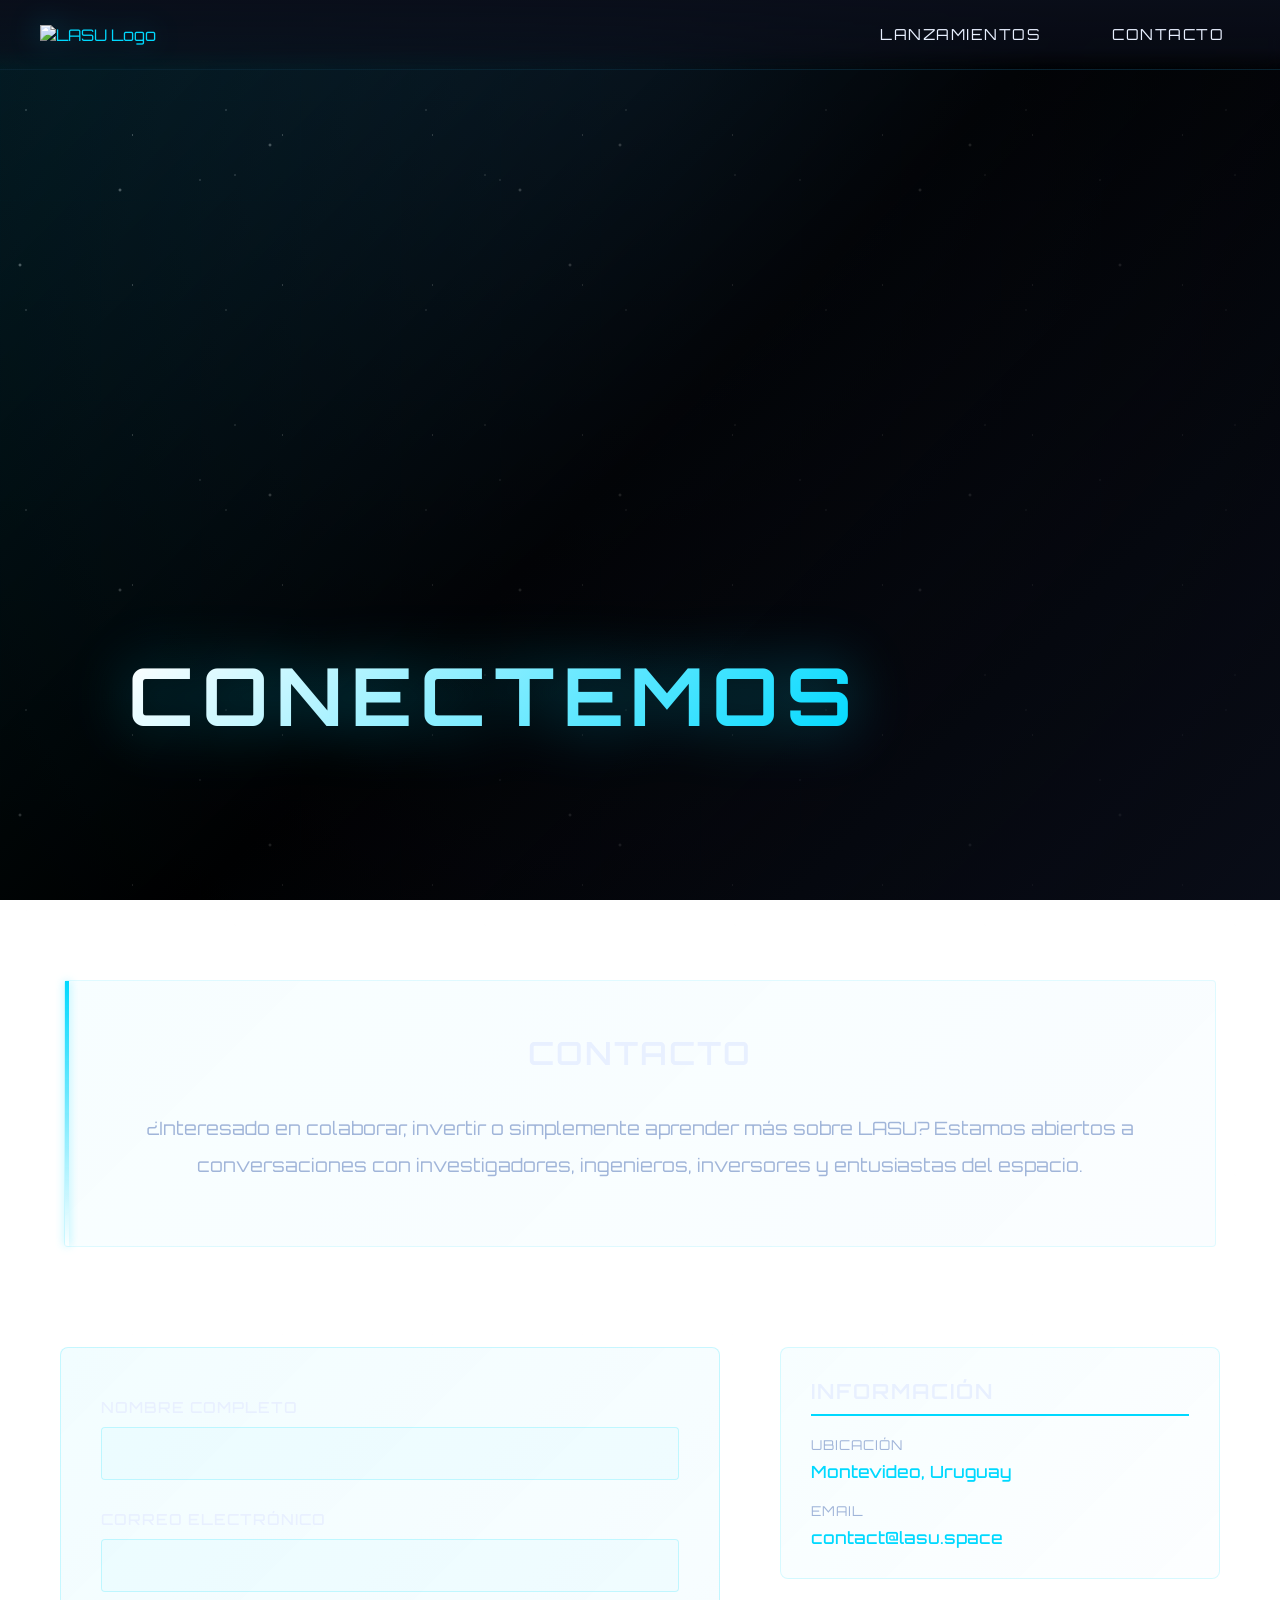
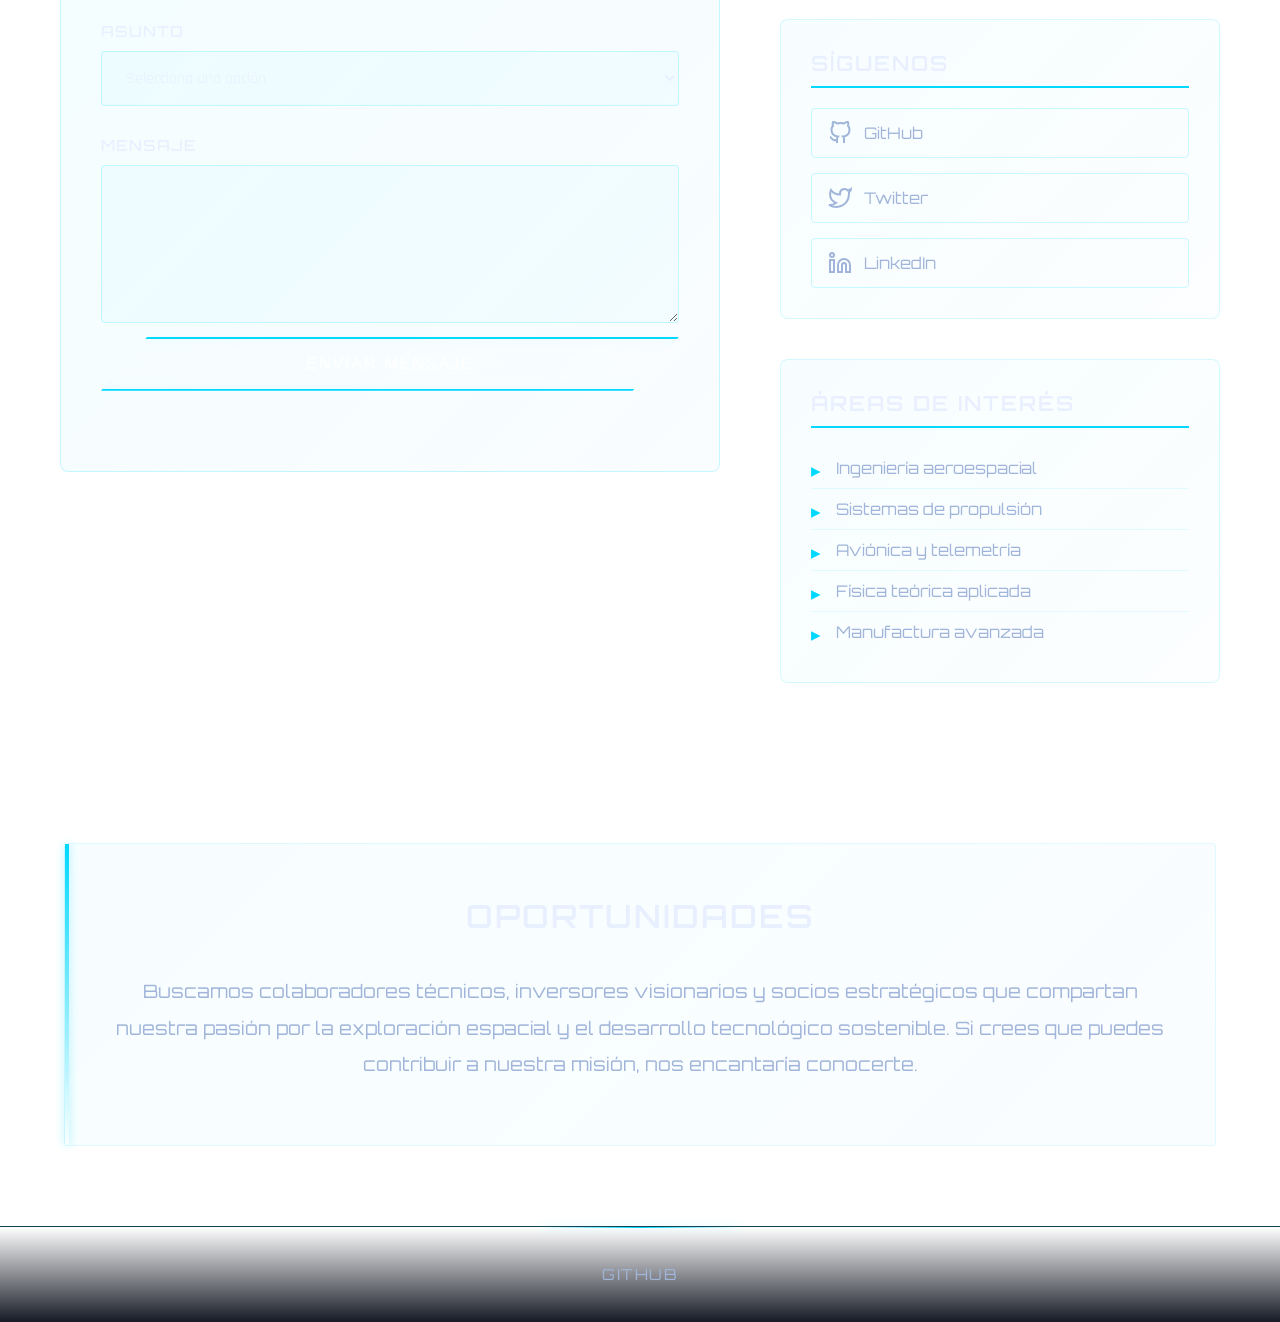
==== commit dcf3939b: "feat: add contact page with form submission functionality." ====
--- a/docs/contacto.html
+++ b/docs/contacto.html
@@ -1,173 +1,183 @@
 <!DOCTYPE html>
 <html lang="es">
-  <head>
-    <meta charset="UTF-8" />
-    <meta name="viewport" content="width=device-width, initial-scale=1.0" />
-    <title>LASU | Contacto</title>
-    <link rel="stylesheet" href="styles.css" />
-    <link rel="icon" href="favicon.png" />
-    <link rel="preconnect" href="https://fonts.googleapis.com" />
-    <link rel="preconnect" href="https://fonts.gstatic.com" crossorigin />
-    <link href="https://fonts.googleapis.com/css2?family=Orbitron:wght@400;500;600;700;900&family=Rajdhani:wght@300;400;500;600;700&display=swap" rel="stylesheet" />
-  </head>
-  <body>
-    <GlobalScripts />
-    <header class="header">
-      <nav class="navbar">
-        <a href="index.html">
-          <img src="LASU_logo.png" alt="LASU Logo" class="logo" />
-        </a>
-        <div class="menu-desktop">
-          <a href="lanzamientos.html">Lanzamientos</a>
-          <a href="contacto.html">Contacto</a>
-        </div>
-      </nav>
-    </header>
-    
-    <!-- Menú móvil -->
-    <aside class="menu-mobile" id="menuMobile">
-      <a href="lanzamientos.html">Lanzamientos</a>
-      <a href="contacto.html">Contacto</a>
-    </aside>
-    
-    <!-- Overlay -->
-    <div class="overlay" id="overlay"></div>
-    
-    <!-- UI ROOT -->
-    <div id="ui-root">
-      <button class="menu-btn" id="menuBtn" aria-label="Abrir menú">
-        <span></span>
-        <span></span>
-        <span></span>
-      </button>
+
+<head>
+  <meta charset="UTF-8" />
+  <meta name="viewport" content="width=device-width, initial-scale=1.0" />
+  <title>LASU | Contacto</title>
+  <link rel="stylesheet" href="styles.css" />
+  <link rel="icon" href="favicon.png" />
+  <link rel="preconnect" href="https://fonts.googleapis.com" />
+  <link rel="preconnect" href="https://fonts.gstatic.com" crossorigin />
+  <link
+    href="https://fonts.googleapis.com/css2?family=Orbitron:wght@400;500;600;700;900&family=Rajdhani:wght@300;400;500;600;700&display=swap"
+    rel="stylesheet" />
+</head>
+
+<body>
+  <GlobalScripts />
+  <header class="header">
+    <nav class="navbar">
+      <a href="index.html">
+        <img src="LASU_logo.png" alt="LASU Logo" class="logo" />
+      </a>
+      <div class="menu-desktop">
+        <a href="lanzamientos.html">Lanzamientos</a>
+        <a href="contacto.html">Contacto</a>
+      </div>
+    </nav>
+  </header>
+
+  <!-- Menú móvil -->
+  <aside class="menu-mobile" id="menuMobile">
+    <a href="lanzamientos.html">Lanzamientos</a>
+    <a href="contacto.html">Contacto</a>
+  </aside>
+
+  <!-- Overlay -->
+  <div class="overlay" id="overlay"></div>
+
+  <!-- UI ROOT -->
+  <div id="ui-root">
+    <button class="menu-btn" id="menuBtn" aria-label="Abrir menú">
+      <span></span>
+      <span></span>
+      <span></span>
+    </button>
+  </div>
+
+  <!-- Hero Section -->
+  <div class="hero"
+    style="background-image: url('https://images.unsplash.com/photo-1451187580459-43490279c0fa?w=1920')">
+    <div class="nl">
+      <h2>Conectemos</h2>
     </div>
-    
-    <!-- Hero Section -->
-    <div class="hero" style="background-image: url('https://images.unsplash.com/photo-1451187580459-43490279c0fa?w=1920')">
-      <div class="nl">
-        <h2>Conectemos</h2>
+  </div>
+
+  <main>
+    <div class="contact-intro article" style="max-width: 90%;">
+      <h2>Contacto</h2>
+      <p>
+        ¿Interesado en colaborar, invertir o simplemente aprender más sobre LASU?
+        Estamos abiertos a conversaciones con investigadores, ingenieros, inversores
+        y entusiastas del espacio.
+      </p>
+    </div>
+
+    <!-- Contact Form -->
+    <div class="contact-container">
+      <div class="contact-form-wrapper">
+        <form class="contact-form" action="https://formspree.io/f/xeelqpwj" method="POST">
+          <div class="form-group">
+            <label for="nombre">Nombre completo</label>
+            <input type="text" id="nombre" name="nombre" required />
+          </div>
+
+          <div class="form-group">
+            <label for="email">Correo electrónico</label>
+            <input type="email" id="email" name="email" required />
+          </div>
+
+          <div class="form-group">
+            <label for="asunto">Asunto</label>
+            <select id="asunto" name="asunto" required>
+              <option value="">Selecciona una opción</option>
+              <option value="colaboracion">Colaboración técnica</option>
+              <option value="inversion">Oportunidades de inversión</option>
+              <option value="prensa">Consultas de prensa</option>
+              <option value="academico">Colaboración académica</option>
+              <option value="otro">Otro</option>
+            </select>
+          </div>
+
+          <div class="form-group">
+            <label for="mensaje">Mensaje</label>
+            <textarea id="mensaje" name="mensaje" rows="6" required></textarea>
+        </form>
+
+        <button type="submit" class="btn-vaso btn-submit">
+          Enviar mensaje
+        </button>
       </div>
     </div>
-    
-    <main>
-      <div class="contact-intro article" style="max-width: 90%;">
-        <h2>Contacto</h2>
-        <p>
-          ¿Interesado en colaborar, invertir o simplemente aprender más sobre LASU?
-          Estamos abiertos a conversaciones con investigadores, ingenieros, inversores
-          y entusiastas del espacio.
-        </p>
-      </div>
 
-      <!-- Contact Form -->
-      <div class="contact-container">
-        <div class="contact-form-wrapper">
-          <div class="contact-form">
-            <div class="form-group">
-              <label for="nombre">Nombre completo</label>
-              <input type="text" id="nombre" name="nombre" required />
-            </div>
-
-            <div class="form-group">
-              <label for="email">Correo electrónico</label>
-              <input type="email" id="email" name="email" required />
-            </div>
-
-            <div class="form-group">
-              <label for="asunto">Asunto</label>
-              <select id="asunto" name="asunto" required>
-                <option value="">Selecciona una opción</option>
-                <option value="colaboracion">Colaboración técnica</option>
-                <option value="inversion">Oportunidades de inversión</option>
-                <option value="prensa">Consultas de prensa</option>
-                <option value="academico">Colaboración académica</option>
-                <option value="otro">Otro</option>
-              </select>
-            </div>
-
-            <div class="form-group">
-              <label for="mensaje">Mensaje</label>
-              <textarea id="mensaje" name="mensaje" rows="6" required></textarea>
-            </div>
-
-            <button type="submit" class="btn-vaso btn-submit">
-              Enviar mensaje
-            </button>
-          </div>
+    <!-- Contact Info Sidebar -->
+    <div class="contact-info">
+      <div class="info-section">
+        <h3>Información</h3>
+        <div class="info-item">
+          <span class="info-label">Ubicación</span>
+          <span class="info-value">Montevideo, Uruguay</span>
         </div>
-
-        <!-- Contact Info Sidebar -->
-        <div class="contact-info">
-          <div class="info-section">
-            <h3>Información</h3>
-            <div class="info-item">
-              <span class="info-label">Ubicación</span>
-              <span class="info-value">Montevideo, Uruguay</span>
-            </div>
-            <div class="info-item">
-              <span class="info-label">Email</span>
-              <span class="info-value">contact@lasu.space</span>
-            </div>
-          </div>
-
-          <div class="info-section">
-            <h3>Síguenos</h3>
-            <div class="social-links">
-              <a href="#" class="social-link">
-                <svg width="24" height="24" viewBox="0 0 24 24" fill="none" stroke="currentColor" stroke-width="2">
-                  <path d="M9 19c-5 1.5-5-2.5-7-3m14 6v-3.87a3.37 3.37 0 0 0-.94-2.61c3.14-.35 6.44-1.54 6.44-7A5.44 5.44 0 0 0 20 4.77 5.07 5.07 0 0 0 19.91 1S18.73.65 16 2.48a13.38 13.38 0 0 0-7 0C6.27.65 5.09 1 5.09 1A5.07 5.07 0 0 0 5 4.77a5.44 5.44 0 0 0-1.5 3.78c0 5.42 3.3 6.61 6.44 7A3.37 3.37 0 0 0 9 18.13V22"></path>
-                </svg>
-                GitHub
-              </a>
-              <a href="#" class="social-link">
-                <svg width="24" height="24" viewBox="0 0 24 24" fill="none" stroke="currentColor" stroke-width="2">
-                  <path d="M23 3a10.9 10.9 0 0 1-3.14 1.53 4.48 4.48 0 0 0-7.86 3v1A10.66 10.66 0 0 1 3 4s-4 9 5 13a11.64 11.64 0 0 1-7 2c9 5 20 0 20-11.5a4.5 4.5 0 0 0-.08-.83A7.72 7.72 0 0 0 23 3z"></path>
-                </svg>
-                Twitter
-              </a>
-              <a href="#" class="social-link">
-                <svg width="24" height="24" viewBox="0 0 24 24" fill="none" stroke="currentColor" stroke-width="2">
-                  <path d="M16 8a6 6 0 0 1 6 6v7h-4v-7a2 2 0 0 0-2-2 2 2 0 0 0-2 2v7h-4v-7a6 6 0 0 1 6-6z"></path>
-                  <rect x="2" y="9" width="4" height="12"></rect>
-                  <circle cx="4" cy="4" r="2"></circle>
-                </svg>
-                LinkedIn
-              </a>
-            </div>
-          </div>
-
-          <div class="info-section">
-            <h3>Áreas de interés</h3>
-            <ul class="interest-list">
-              <li>Ingeniería aeroespacial</li>
-              <li>Sistemas de propulsión</li>
-              <li>Aviónica y telemetría</li>
-              <li>Física teórica aplicada</li>
-              <li>Manufactura avanzada</li>
-            </ul>
-          </div>
+        <div class="info-item">
+          <span class="info-label">Email</span>
+          <span class="info-value">contact@lasu.space</span>
         </div>
       </div>
 
-      <div class="article" style="max-width: 90%; margin-top: 80px;">
-        <h2>Oportunidades</h2>
-        <p>
-          Buscamos colaboradores técnicos, inversores visionarios y socios estratégicos
-          que compartan nuestra pasión por la exploración espacial y el desarrollo
-          tecnológico sostenible. Si crees que puedes contribuir a nuestra misión,
-          nos encantaría conocerte.
-        </p>
+      <div class="info-section">
+        <h3>Síguenos</h3>
+        <div class="social-links">
+          <a href="#" class="social-link">
+            <svg width="24" height="24" viewBox="0 0 24 24" fill="none" stroke="currentColor" stroke-width="2">
+              <path
+                d="M9 19c-5 1.5-5-2.5-7-3m14 6v-3.87a3.37 3.37 0 0 0-.94-2.61c3.14-.35 6.44-1.54 6.44-7A5.44 5.44 0 0 0 20 4.77 5.07 5.07 0 0 0 19.91 1S18.73.65 16 2.48a13.38 13.38 0 0 0-7 0C6.27.65 5.09 1 5.09 1A5.07 5.07 0 0 0 5 4.77a5.44 5.44 0 0 0-1.5 3.78c0 5.42 3.3 6.61 6.44 7A3.37 3.37 0 0 0 9 18.13V22">
+              </path>
+            </svg>
+            GitHub
+          </a>
+          <a href="#" class="social-link">
+            <svg width="24" height="24" viewBox="0 0 24 24" fill="none" stroke="currentColor" stroke-width="2">
+              <path
+                d="M23 3a10.9 10.9 0 0 1-3.14 1.53 4.48 4.48 0 0 0-7.86 3v1A10.66 10.66 0 0 1 3 4s-4 9 5 13a11.64 11.64 0 0 1-7 2c9 5 20 0 20-11.5a4.5 4.5 0 0 0-.08-.83A7.72 7.72 0 0 0 23 3z">
+              </path>
+            </svg>
+            Twitter
+          </a>
+          <a href="#" class="social-link">
+            <svg width="24" height="24" viewBox="0 0 24 24" fill="none" stroke="currentColor" stroke-width="2">
+              <path d="M16 8a6 6 0 0 1 6 6v7h-4v-7a2 2 0 0 0-2-2 2 2 0 0 0-2 2v7h-4v-7a6 6 0 0 1 6-6z"></path>
+              <rect x="2" y="9" width="4" height="12"></rect>
+              <circle cx="4" cy="4" r="2"></circle>
+            </svg>
+            LinkedIn
+          </a>
+        </div>
       </div>
-    </main>
-    
-    <!-- Footer -->
-    <footer class="site-footer">
-      <a href="#">GitHub</a>
-    </footer>
 
-    <script src="scripts.js" defer></script>
-    <script src="overlay.js" defer></script>
-    <script src="contact.js" defer></script>
-    <script src="scroll.js" defer></script>
-  </body>
+      <div class="info-section">
+        <h3>Áreas de interés</h3>
+        <ul class="interest-list">
+          <li>Ingeniería aeroespacial</li>
+          <li>Sistemas de propulsión</li>
+          <li>Aviónica y telemetría</li>
+          <li>Física teórica aplicada</li>
+          <li>Manufactura avanzada</li>
+        </ul>
+      </div>
+    </div>
+    </div>
+
+    <div class="article" style="max-width: 90%; margin-top: 80px;">
+      <h2>Oportunidades</h2>
+      <p>
+        Buscamos colaboradores técnicos, inversores visionarios y socios estratégicos
+        que compartan nuestra pasión por la exploración espacial y el desarrollo
+        tecnológico sostenible. Si crees que puedes contribuir a nuestra misión,
+        nos encantaría conocerte.
+      </p>
+    </div>
+  </main>
+
+  <!-- Footer -->
+  <footer class="site-footer">
+    <a href="#">GitHub</a>
+  </footer>
+
+  <script src="scripts.js" defer></script>
+  <script src="overlay.js" defer></script>
+  <script src="contact.js" defer></script>
+  <script src="scroll.js" defer></script>
+</body>
+
 </html>
